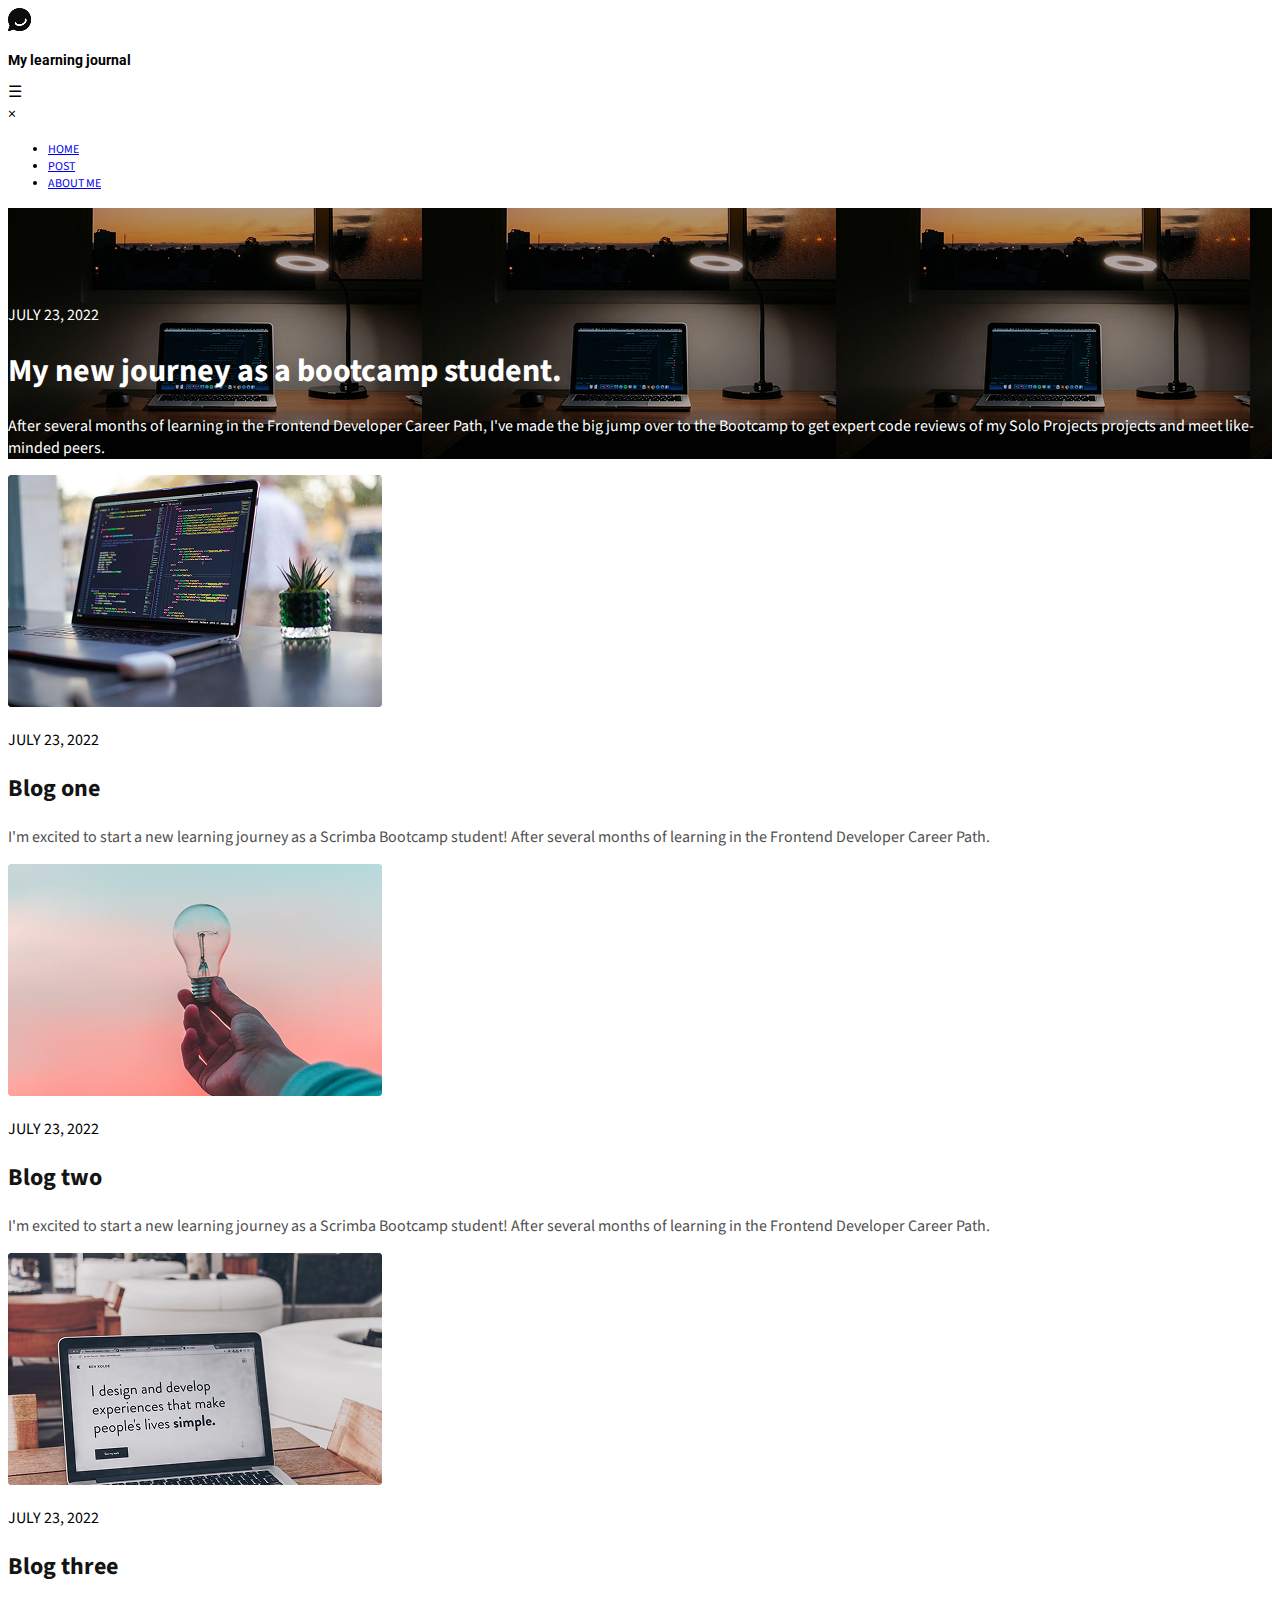
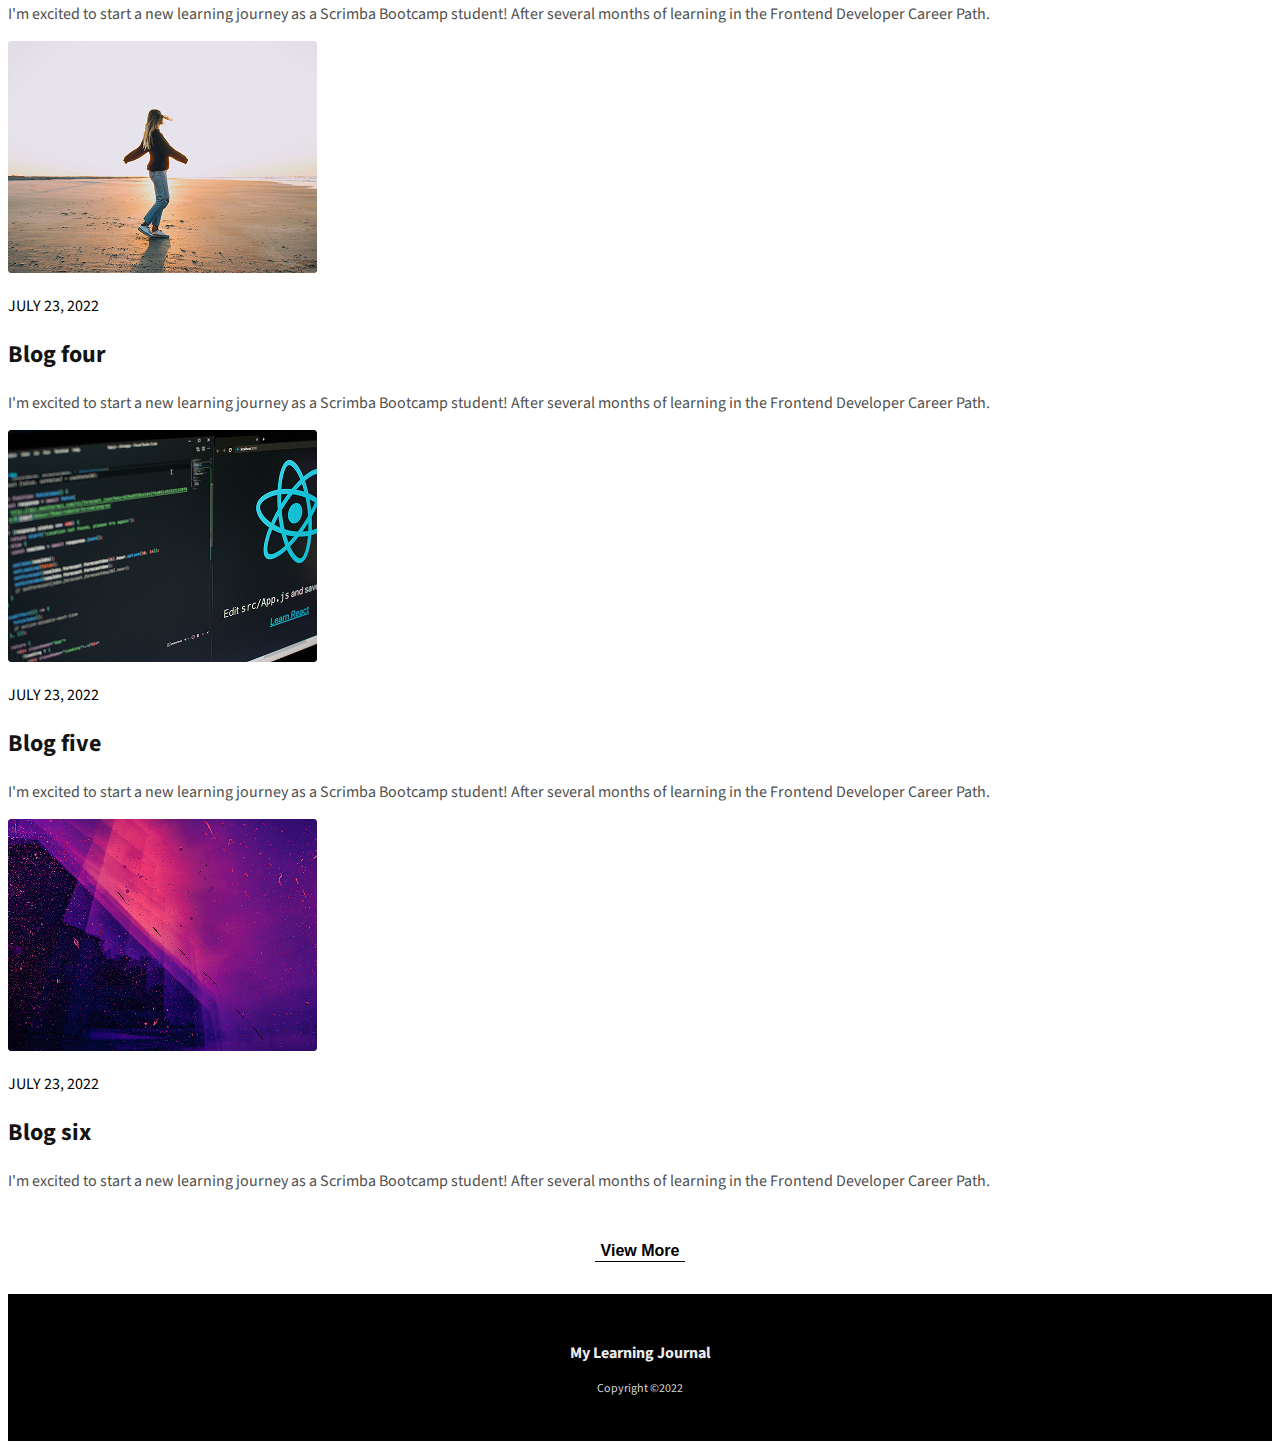
==== index.html @ 5bed6b6c "html, style 추가-권성아" ====
<!DOCTYPE html>
<html lang="en">
  <head>
    <meta charset="UTF-8" />
    <meta name="viewport" content="width=device-width, initial-scale=1.0" />
    <meta http-equiv="X-UA-Compatible" content="ie=edge" />
    <title>HTML + CSS</title>
    <link rel="stylesheet" href="styles.css" />

    <link rel="preconnect" href="https://fonts.googleapis.com">
<link rel="preconnect" href="https://fonts.gstatic.com" crossorigin>
<link href="https://fonts.googleapis.com/css2?family=Anton&family=Josefin+Sans:ital,wght@0,100..700;1,100..700&family=Lato:ital,wght@0,100;0,300;0,400;0,700;0,900;1,100;1,300;1,400;1,700;1,900&family=Lora:ital,wght@0,400..700;1,400..700&family=Merriweather:ital,opsz,wght@0,18..144,300..900;1,18..144,300..900&family=Montserrat:ital,wght@0,100..900;1,100..900&family=Permanent+Marker&family=Roboto:ital,wght@0,100..900;1,100..900&family=Source+Code+Pro:ital,wght@0,200..900;1,200..900&family=Source+Sans+3:ital,wght@0,200..900;1,200..900&family=Titan+One&family=Ubuntu:ital,wght@0,300;0,400;0,500;0,700;1,300;1,400;1,500;1,700&display=swap" rel="stylesheet">



  </head>
  <body>
    <div class="container">

      <header class="toptitle">
        <div class="toptitle-logo">
          <img class="logo" src="images/logo.png" alt="로고" />
          <p class="logo-word">My learning journal</p>
        </div>
        <div class="hambuger">
        <div class="open-btn"> &#9776;</div>
        <nav class="menu">
            <div class="close-btn"> &times;</div>
          <ul class="nav-item">
            <li><a href="index.html" class="selected">HOME </a></li>
            <li><a href="post.html" class="selected">POST </a></li>
            <li><a href="aboutme.html" class="selected">ABOUT ME </a></li>
          </ul>
        </nav>
    </div>
      </header>

      <main class="main">
        <section class="main-top-img">
          <p class="main-date">JULY 23, 2022</p>
          <h1 class="main-title">My new journey as a bootcamp student.</h1>
          <p class="main-content">After several months of learning in the Frontend
            Developer Career Path, I've made the big jump over to
            the Bootcamp to get expert code reviews of my Solo
            Projects projects and meet like-minded peers. 
            </p>
          <!-- <img class="vertwo-img" src="#" alt="노트북노을" /> -->
        </section>

        
        <section class="blog">
          <article class="blog-one">
            <img class="blog-one-img" src="images/labtop_black.png" alt="코딩노트북사진" />
            <p class="date">JULY 23, 2022</p>
            <h2 class="title">Blog one</h2>
            <p class="content">I'm excited to start a new learning journey as a Scrimba 
              Bootcamp student! After several months of learning in
              the Frontend Developer Career Path.
              </p>
          </article>
          <article class="blog-two">
            <img class="blog-two-img" src="images/LED.png" alt="전구손사진" />
            <p class="date">JULY 23, 2022</p>
            <h2 class="title">Blog two </h2>
            <p class="content">I'm excited to start a new learning journey as a Scrimba
              Bootcamp student! After several months of learning in
              the Frontend Developer Career Path. 
              </p>
          </article>
          <article class="blog-three">
            <img
              class="blog-three-img"
              src="images/labtop_white.png"
              alt="하얀색배경화면노트북사진 "
            />
            <p class="date">JULY 23, 2022</p>
            <h2 class="title">Blog three</h2>
            <p class="content">I'm excited to start a new learning journey as a Scrimba
              Bootcamp student! After several months of learning in
              the Frontend Developer Career Path.
              </p>
          </article>
          <article class="blog-four">
            <img class="blog-four-img" src="images/girl.png" alt="여자사진" />
            <p class="date">JULY 23, 2022</p>
            <h2 class="title">Blog four</h2>
            <p class="content">I'm excited to start a new learning journey as a Scrimba
              Bootcamp student! After several months of learning in
              the Frontend Developer Career Path.</p>
          </article>
          <article class="blog-five">
            <img class="blog-five-img" src="images/coding.png" alt="파란색도형사진" />
            <p class="date">JULY 23, 2022</p>
            <h2 class="title">Blog five</h2>
            <p class="content">I'm excited to start a new learning journey as a Scrimba
              Bootcamp student! After several months of learning in
              the Frontend Developer Career Path.</p>
          </article>
          <article class="blog-six">
            <img class="blog-six-img" src="images/puple.png" alt="보라색사진" />
            <p class="date">JULY 23, 2022</p>
            <h2 class="title">Blog six</h2>
            <p class="content">I'm excited to start a new learning journey as a Scrimba
              Bootcamp student! After several months of learning in
              the Frontend Developer Career Path.</p>
          </article>
        </section>
        <div class="view-more">
          <button class="more-btn">View More</button>
        </div>
      </main>

      <footer>
        <p class="my">My Learning Journal</p>
        <p class="copyright">Copyright ©2022</p>
      </footer>
    </div>
  </body>
</html>
---- styles.css ----
.logo-word{
    font-family: "Roboto", sans-serif;
    font-optical-sizing: auto;
    font-weight: 700;
    font-style: normal;
    font-size: 0.847em;
}
li{
    font-size: 0.75em;
}
.main-top-img{
    background-image: url(images/main-img.png);
    color: #ffffff;
    padding-top:5em;
}
.post-main{
    background: none;
    color: #151515;
}
.post-date{
    font-weight: 400;
    font-size: 0.75em;
}
.main-title{
    font-weight: 700;
    font-size: 2em;
}
.post-title-one{
    font-weight: 700;
    font-size: 1em;
}
.aboutme-title{
    font-weight: 700;
    font-size: 2.178em;
}
.main-content{
    font-weight: 400;
font-size: 1em;
}
.post-content-two{
    font-weight: 400;
    font-size: 1em;
}
.blog-all-title{
    font-weight: 700;
    font-size: 1em;
text-align: center;
}
body{
    font-family: "Source Sans 3", sans-serif;
    font-optical-sizing: auto;
    font-style: normal;  
}
.data{
 color: #000000;
 font-size: 0.886em;
 font-weight: 400;
}
.title{
    color: #141414;
    font-size: 1.5em;
    font-weight: 700;
}
.content{
    color: #505050;
    font-size: 1em;
    font-weight: 400;
}
.view-more{
text-align: center;
padding: 2em 0;
}
.more-btn{
    background-color: #ffffff;
    color: #000000;
    font-size: 1em;
    font-weight: 700;

    border: none;
    cursor: pointer;
border-bottom: 1px solid black;
}
footer{
    background: black;
    padding: 2em 0;
    text-align: center;
}
.my{
    color: #ECECEC;
    font-size: 1em;
    font-weight: 700;
}
.copyright{
    color: #D7D7D7;
    font-size: 0.75em;
    font-weight: 400;
}
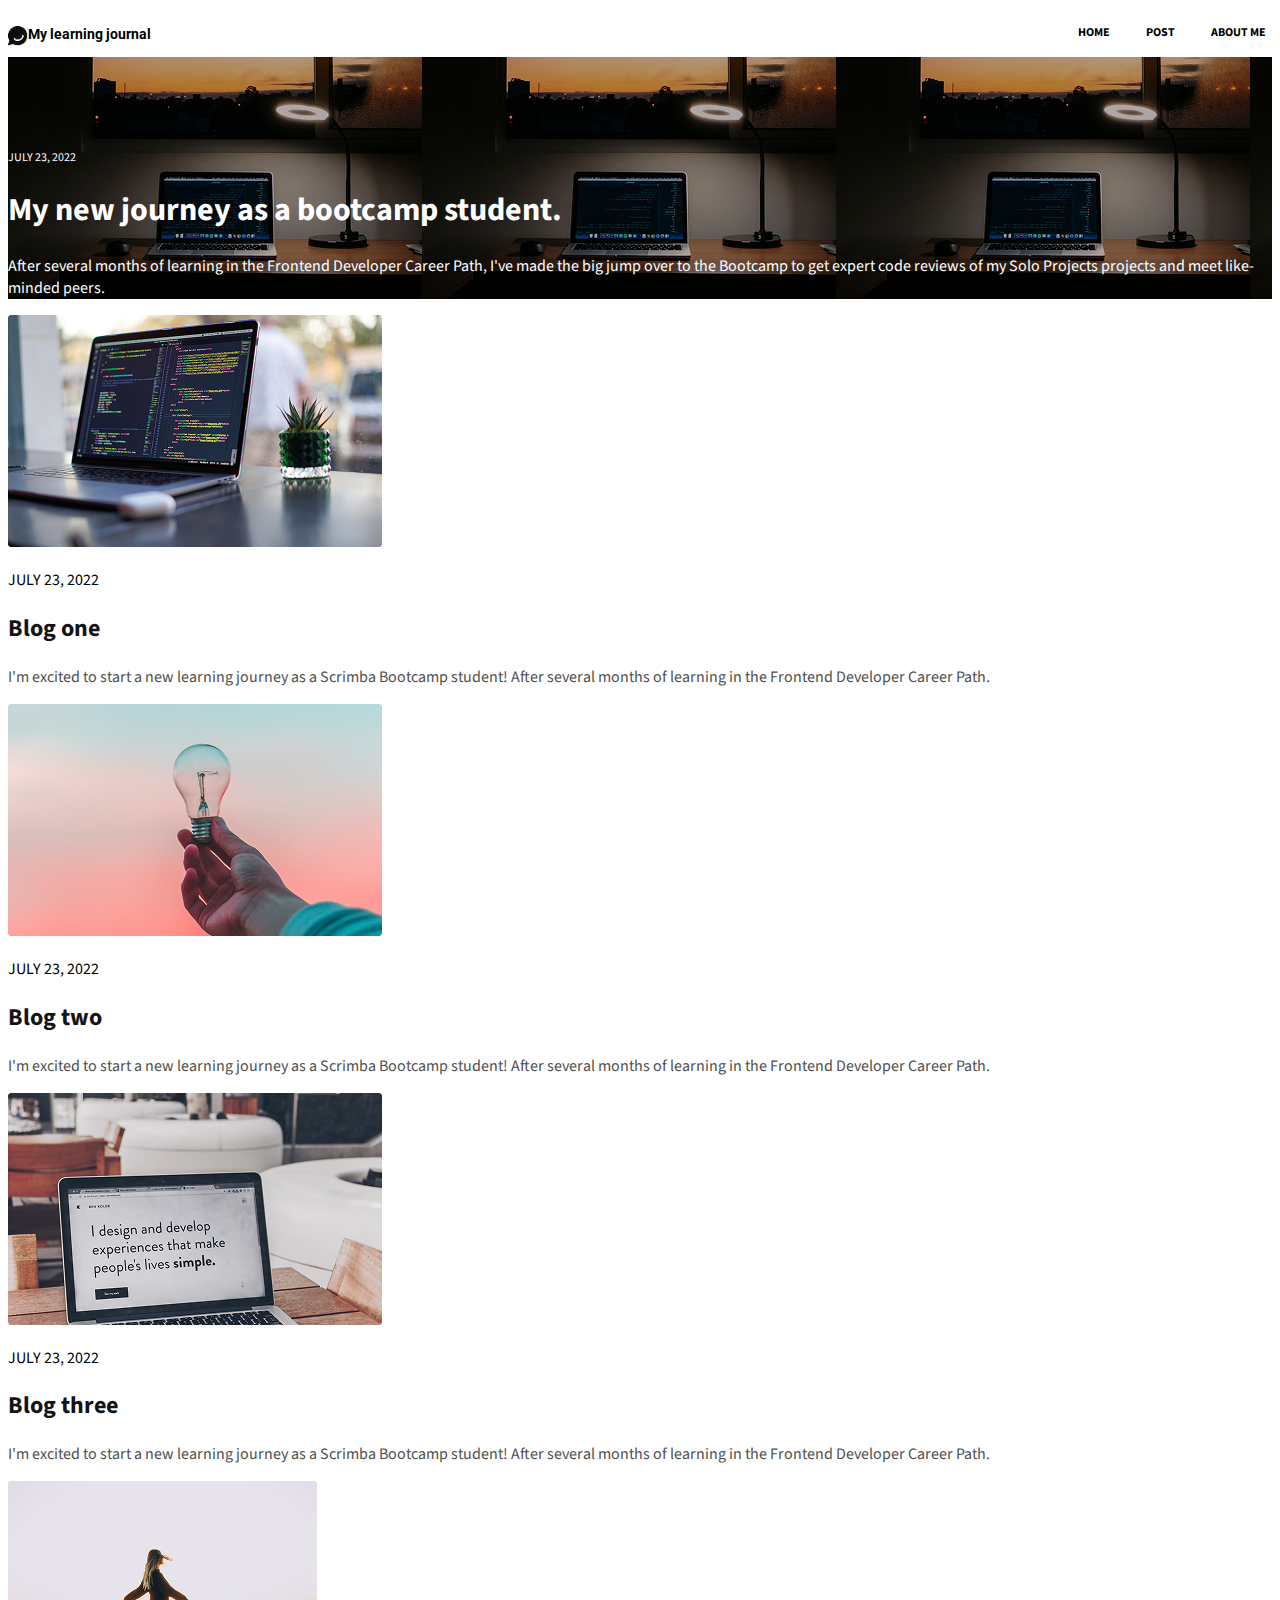
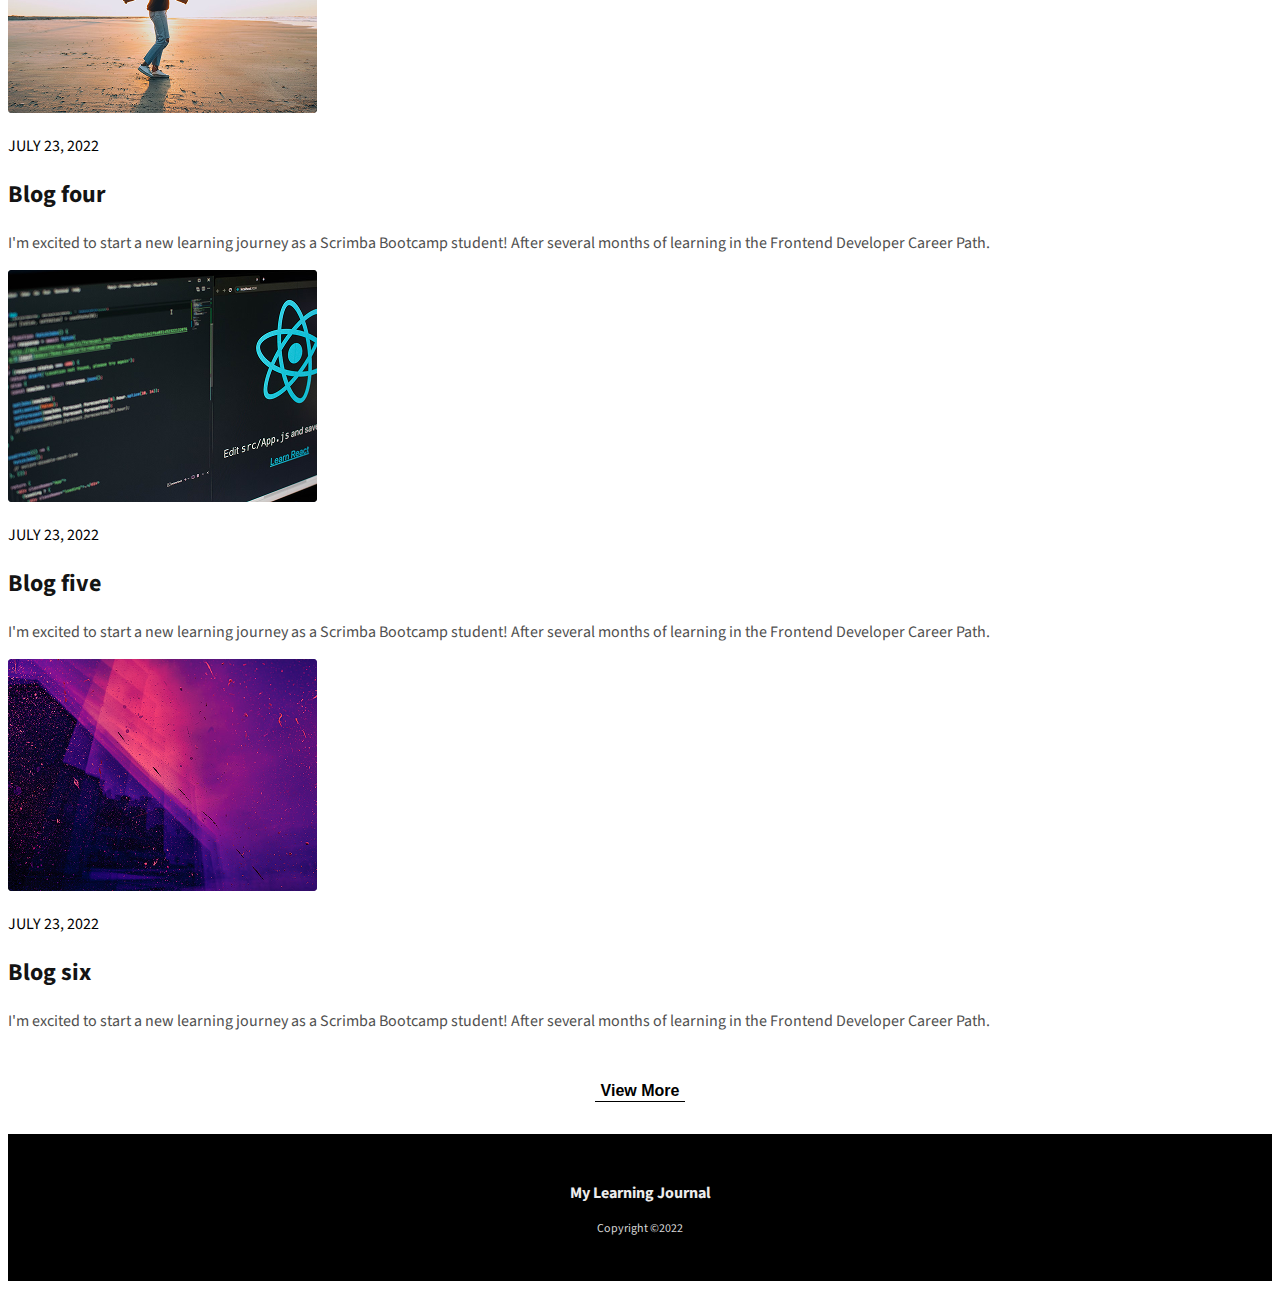
==== commit d42f24b5: "햄버거 버튼" ====
--- a/index.html
+++ b/index.html
@@ -29,7 +29,7 @@
           <ul class="nav-item">
             <li><a href="index.html" class="selected">HOME </a></li>
             <li><a href="post.html" class="selected">POST </a></li>
-            <li><a href="aboutme.html" class="selected">ABOUT ME </a></li>
+            <li><a href="aboutus.html" class="selected">ABOUT ME </a></li>
           </ul>
         </nav>
     </div>
@@ -115,5 +115,6 @@
         <p class="copyright">Copyright ©2022</p>
       </footer>
     </div>
+    <script src="script.js"></script>
   </body>
 </html>
--- a/styles.css
+++ b/styles.css
@@ -4,20 +4,18 @@
     font-weight: 700;
     font-style: normal;
     font-size: 0.847em;
+    margin: 0;
 }
 li{
-    font-size: 0.75em;
+    font-size: 1em;
+    padding: 0.3em;
 }
 .main-top-img{
     background-image: url(images/main-img.png);
     color: #ffffff;
     padding-top:5em;
 }
-.post-main{
-    background: none;
-    color: #151515;
-}
-.post-date{
+.main-date{
     font-weight: 400;
     font-size: 0.75em;
 }
@@ -25,26 +23,9 @@
     font-weight: 700;
     font-size: 2em;
 }
-.post-title-one{
-    font-weight: 700;
-    font-size: 1em;
-}
-.aboutme-title{
-    font-weight: 700;
-    font-size: 2.178em;
-}
 .main-content{
     font-weight: 400;
 font-size: 1em;
-}
-.post-content-two{
-    font-weight: 400;
-    font-size: 1em;
-}
-.blog-all-title{
-    font-weight: 700;
-    font-size: 1em;
-text-align: center;
 }
 body{
     font-family: "Source Sans 3", sans-serif;
@@ -95,3 +76,124 @@
     font-size: 0.75em;
     font-weight: 400;
 }
+.toptitle, .toptitle-logo{
+    display: flex;
+    flex-direction: row;
+    }
+    .toptitle{
+        justify-content: space-between;
+       
+    }
+    .toptitle-logo{
+        margin-top: 0.1em;
+    }
+    .logo{
+        width: 20px;
+        height: 20px;
+        }
+
+.hambuger,
+.menu{
+display: flex;
+flex-direction: column;
+}
+.menu{
+    transform: translateX(100%);
+    position: fixed;
+    top: 0;
+    right: 0;
+    width: 100%;
+    height: 100%;
+    background: white;
+    z-index: 2;
+    }
+ 
+ul{
+    display: flex;
+    list-style-type: none;
+    flex-direction: column;
+}    
+.selected{
+    text-shadow: 0 0 0 transparent;
+    transition: all 0.3s ease;
+    display: inline-block;
+}
+.selected:hover{
+    color: black;
+    text-shadow: 0 0 2px #B45309;
+}
+a{
+    color: #000000;
+    text-decoration: none;
+    position: relative;
+    }
+    a::after{
+        content: "";
+        position: absolute;
+        left: 0;
+        bottom: -2px;
+        width: 0;
+        height: 2px;
+        background-color: #B45309;
+        transition: width 0.3s ease;
+    }
+    a:hover::after{
+        width: 100%;
+    }
+
+.open-btn,.close-btn{
+        cursor: pointer;
+        color: black;
+    }
+    .close-btn{
+        font-size: 25px;
+        padding: 0.5em;
+    }
+.open-btn:hover{
+        transition: color 3s font-size 3s;
+        color: #B45309;
+        font-size: 20px;
+    }
+    .close-btn:hover{
+        transition: color 3s font-size 3s;
+        color: #B45309;
+        font-size: 30px;
+    }    
+.move{
+        transform: translateX(0);
+        transition: 250ms ease;
+    }
+
+    
+@media(min-width:600px){
+.open-btn,.close-btn{
+            display: none;
+        }
+ .menu{
+            flex-direction: row;
+            transform: translateX(0);
+            position: initial;
+        }
+  ul{
+            flex-direction: row;
+            }
+ li{
+            padding: 0 0.5em;
+              font-size: 0.75em;
+                margin-left: 2em;
+                font-weight: 700;
+              
+            }
+.nav-item{
+ display: flex;
+ 
+                    }
+.toptitle{
+      justify-content: first baseline;
+     }
+ .toptitle-logo{
+padding-top: 1em;
+ }
+
+    }
+   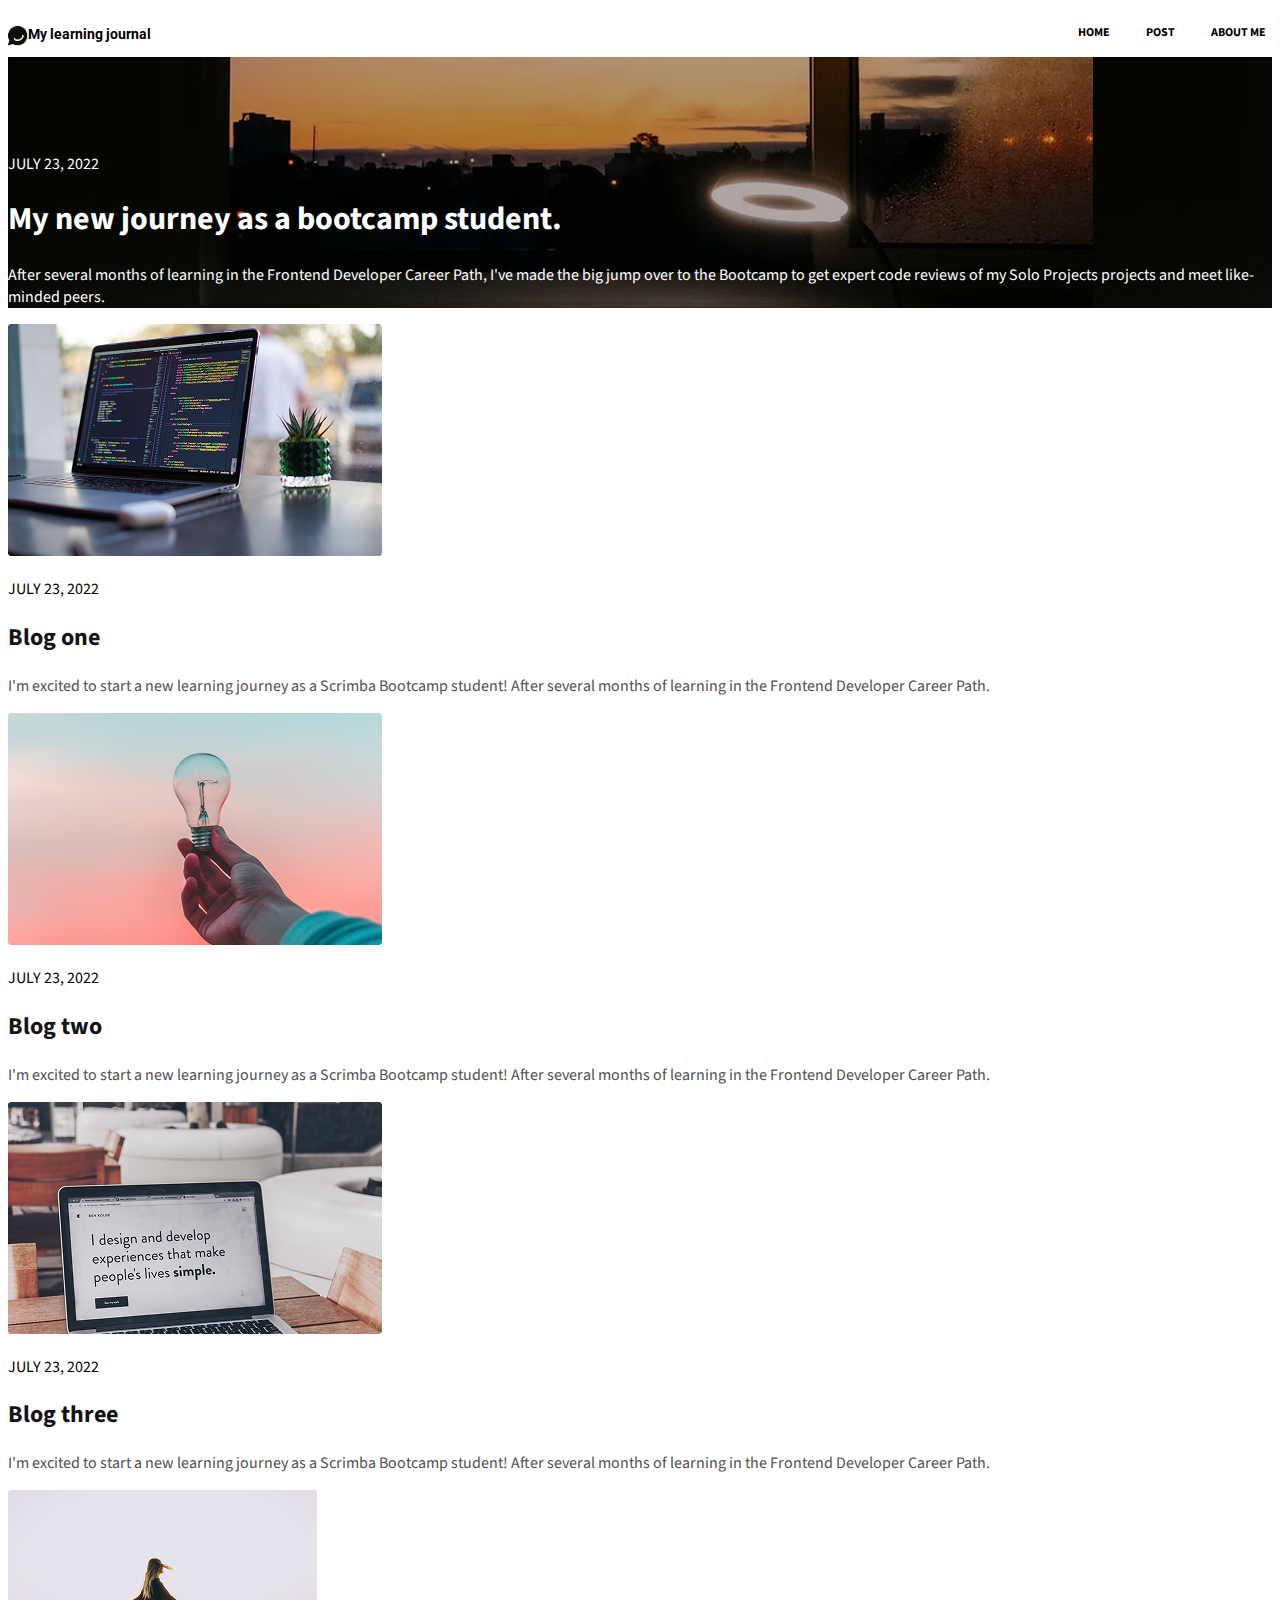
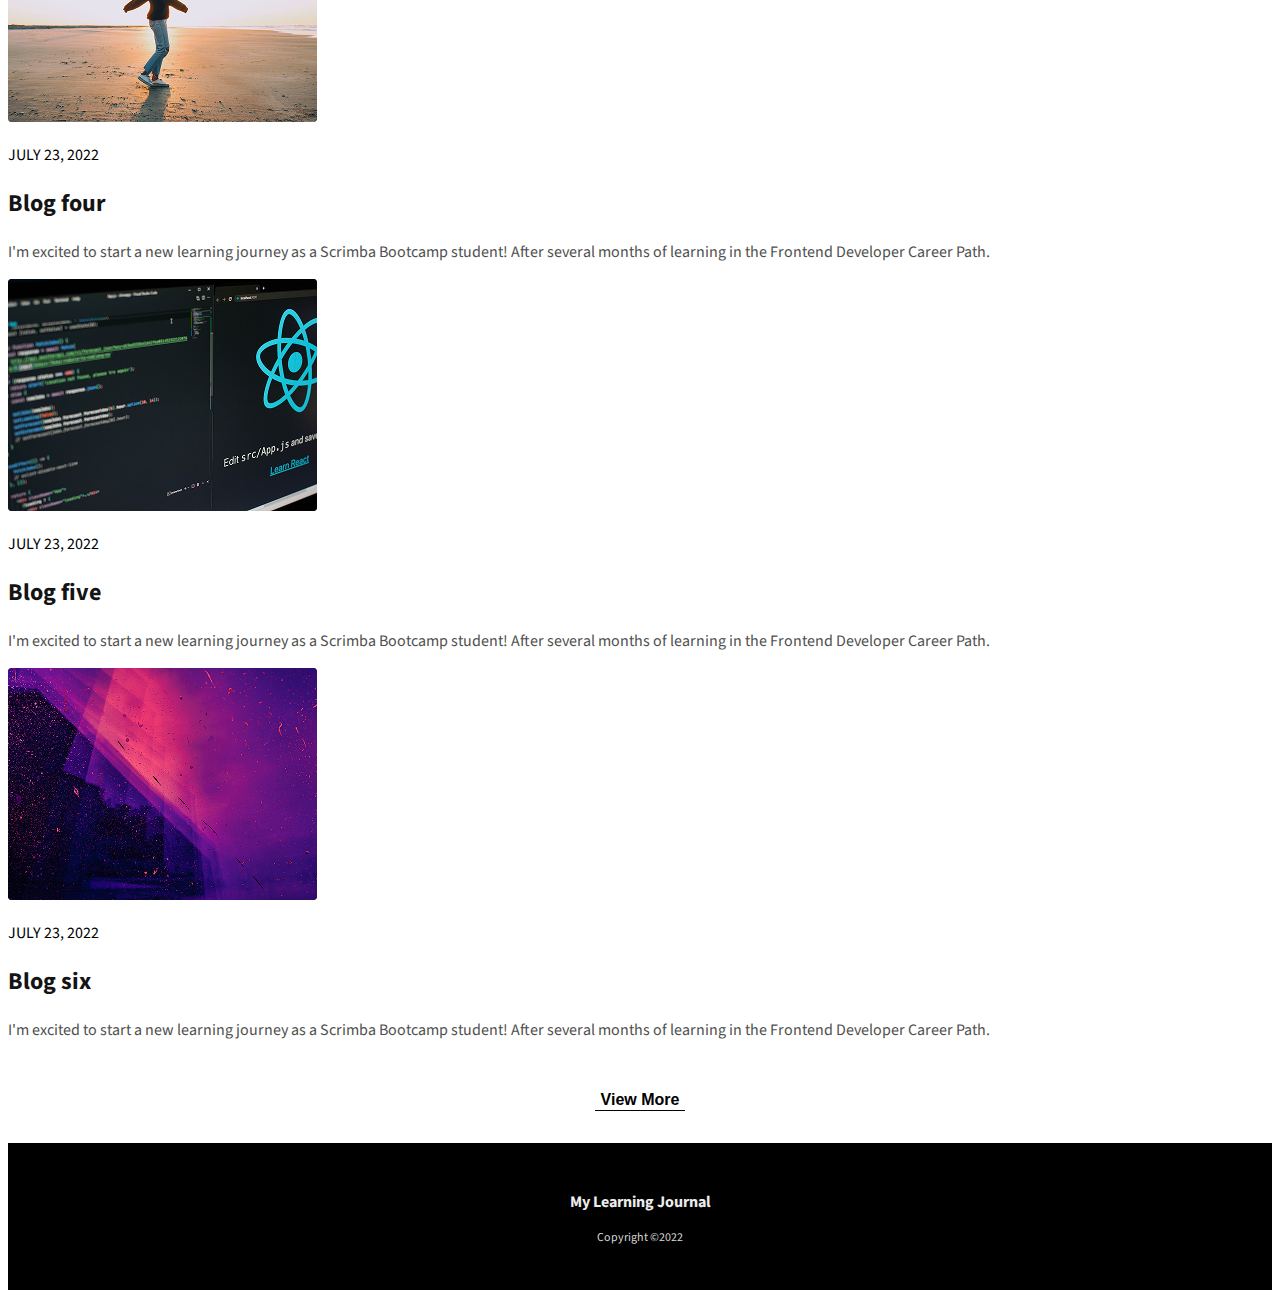
==== commit a0f36f60: "Merge branch 'main' into sa0414" ====
--- a/index.html
+++ b/index.html
@@ -29,7 +29,7 @@
           <ul class="nav-item">
             <li><a href="index.html" class="selected">HOME </a></li>
             <li><a href="post.html" class="selected">POST </a></li>
-            <li><a href="aboutus.html" class="selected">ABOUT ME </a></li>
+            <li><a href="aboutme.html" class="selected">ABOUT ME </a></li>
           </ul>
         </nav>
     </div>
--- a/styles.css
+++ b/styles.css
@@ -15,17 +15,41 @@
     color: #ffffff;
     padding-top:5em;
 }
-.main-date{
+.post-main{
+    background: none;
+    color: #151515;
+}
+.post-date{
     font-weight: 400;
     font-size: 0.75em;
 }
+.post-vertwo-img2{
+    display: none;
+}
 .main-title{
     font-weight: 700;
     font-size: 2em;
 }
+.post-title-one{
+    font-weight: 700;
+    font-size: 1em;
+}
+.aboutme-title{
+    font-weight: 700;
+    font-size: 2.178em;
+}
 .main-content{
     font-weight: 400;
 font-size: 1em;
+}
+.post-content-two{
+    font-weight: 400;
+    font-size: 1em;
+}
+.blog-all-title{
+    font-weight: 700;
+    font-size: 1em;
+text-align: center;
 }
 body{
     font-family: "Source Sans 3", sans-serif;
@@ -75,6 +99,17 @@
     color: #D7D7D7;
     font-size: 0.75em;
     font-weight: 400;
+}
+@media(min-width:600px) {
+    .main-top-img{
+        background-image: url(images/desktop-blog-image-hero.png);
+    }
+    .post-vertwo-img{
+        display: none;
+    }
+    .post-vertwo-img2{
+        display: block;
+    }
 }
 .toptitle, .toptitle-logo{
     display: flex;
@@ -196,4 +231,4 @@
  }
 
     }
-   +   
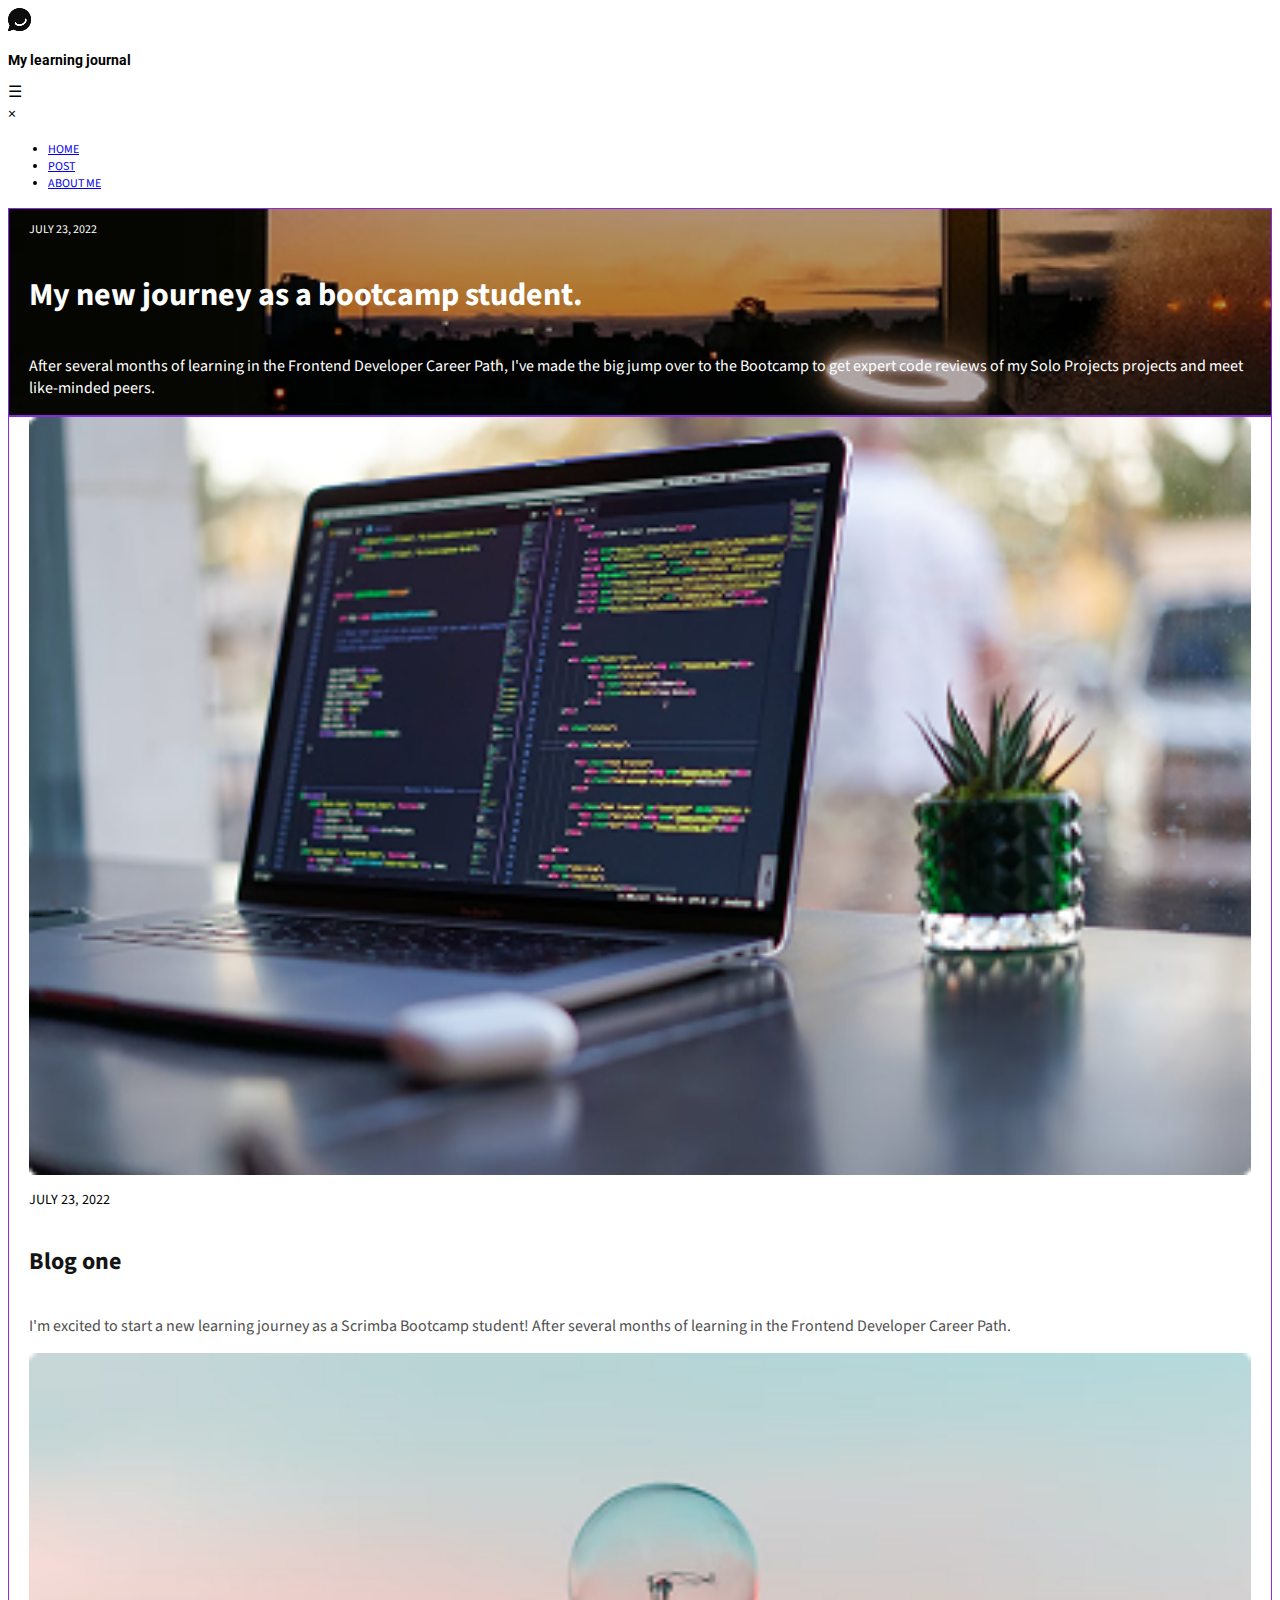
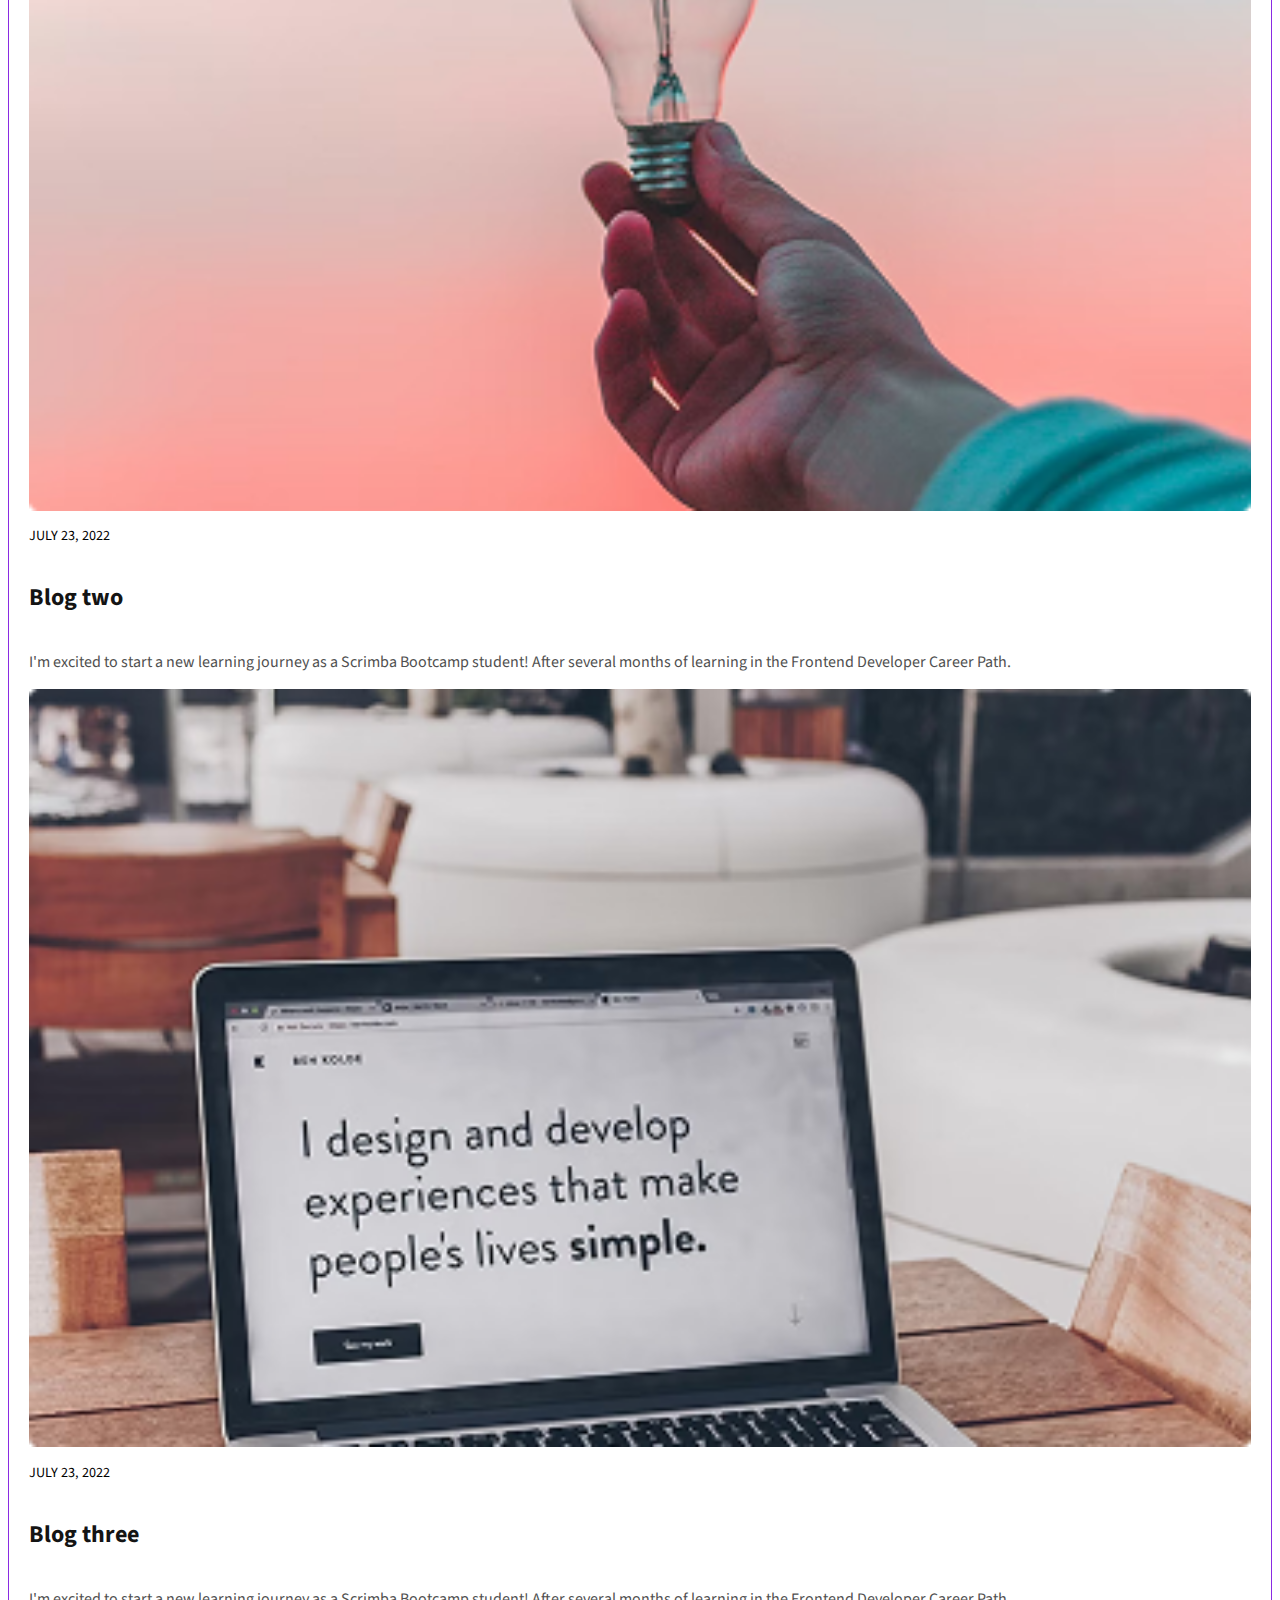
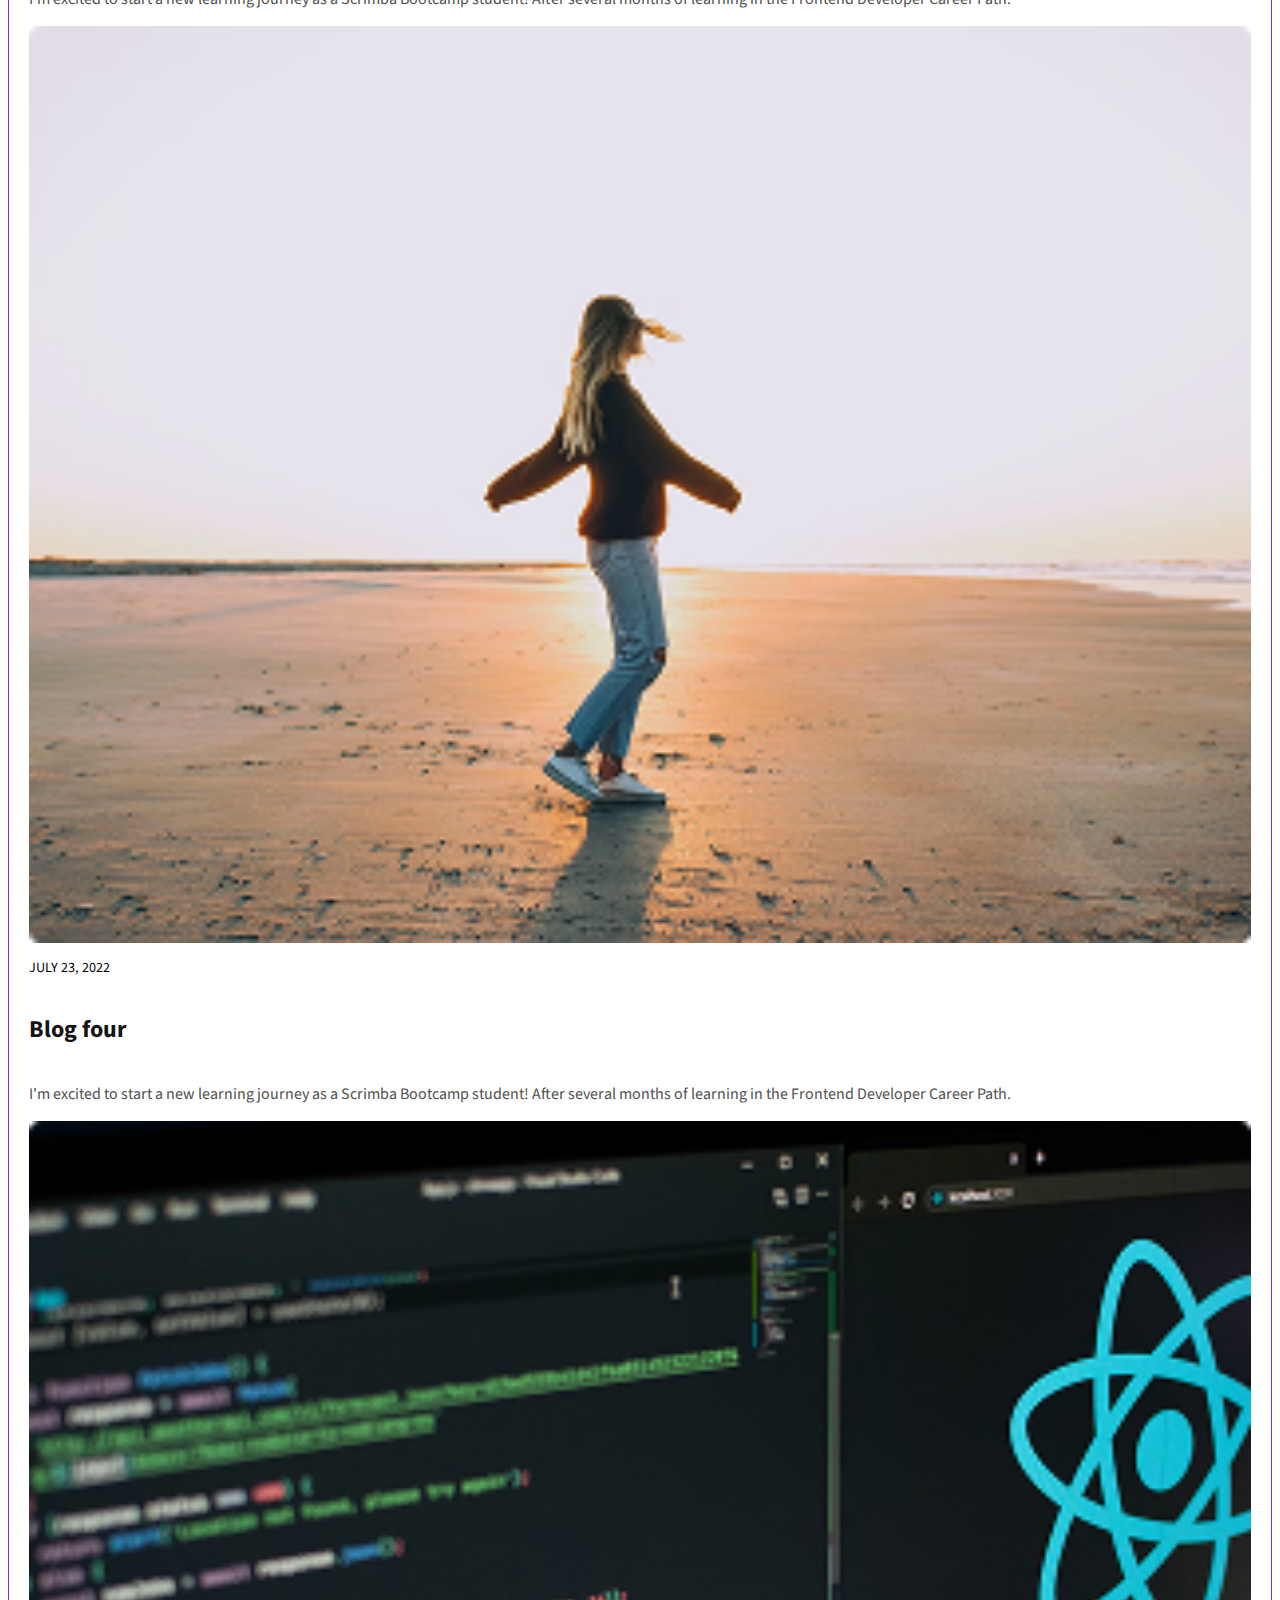
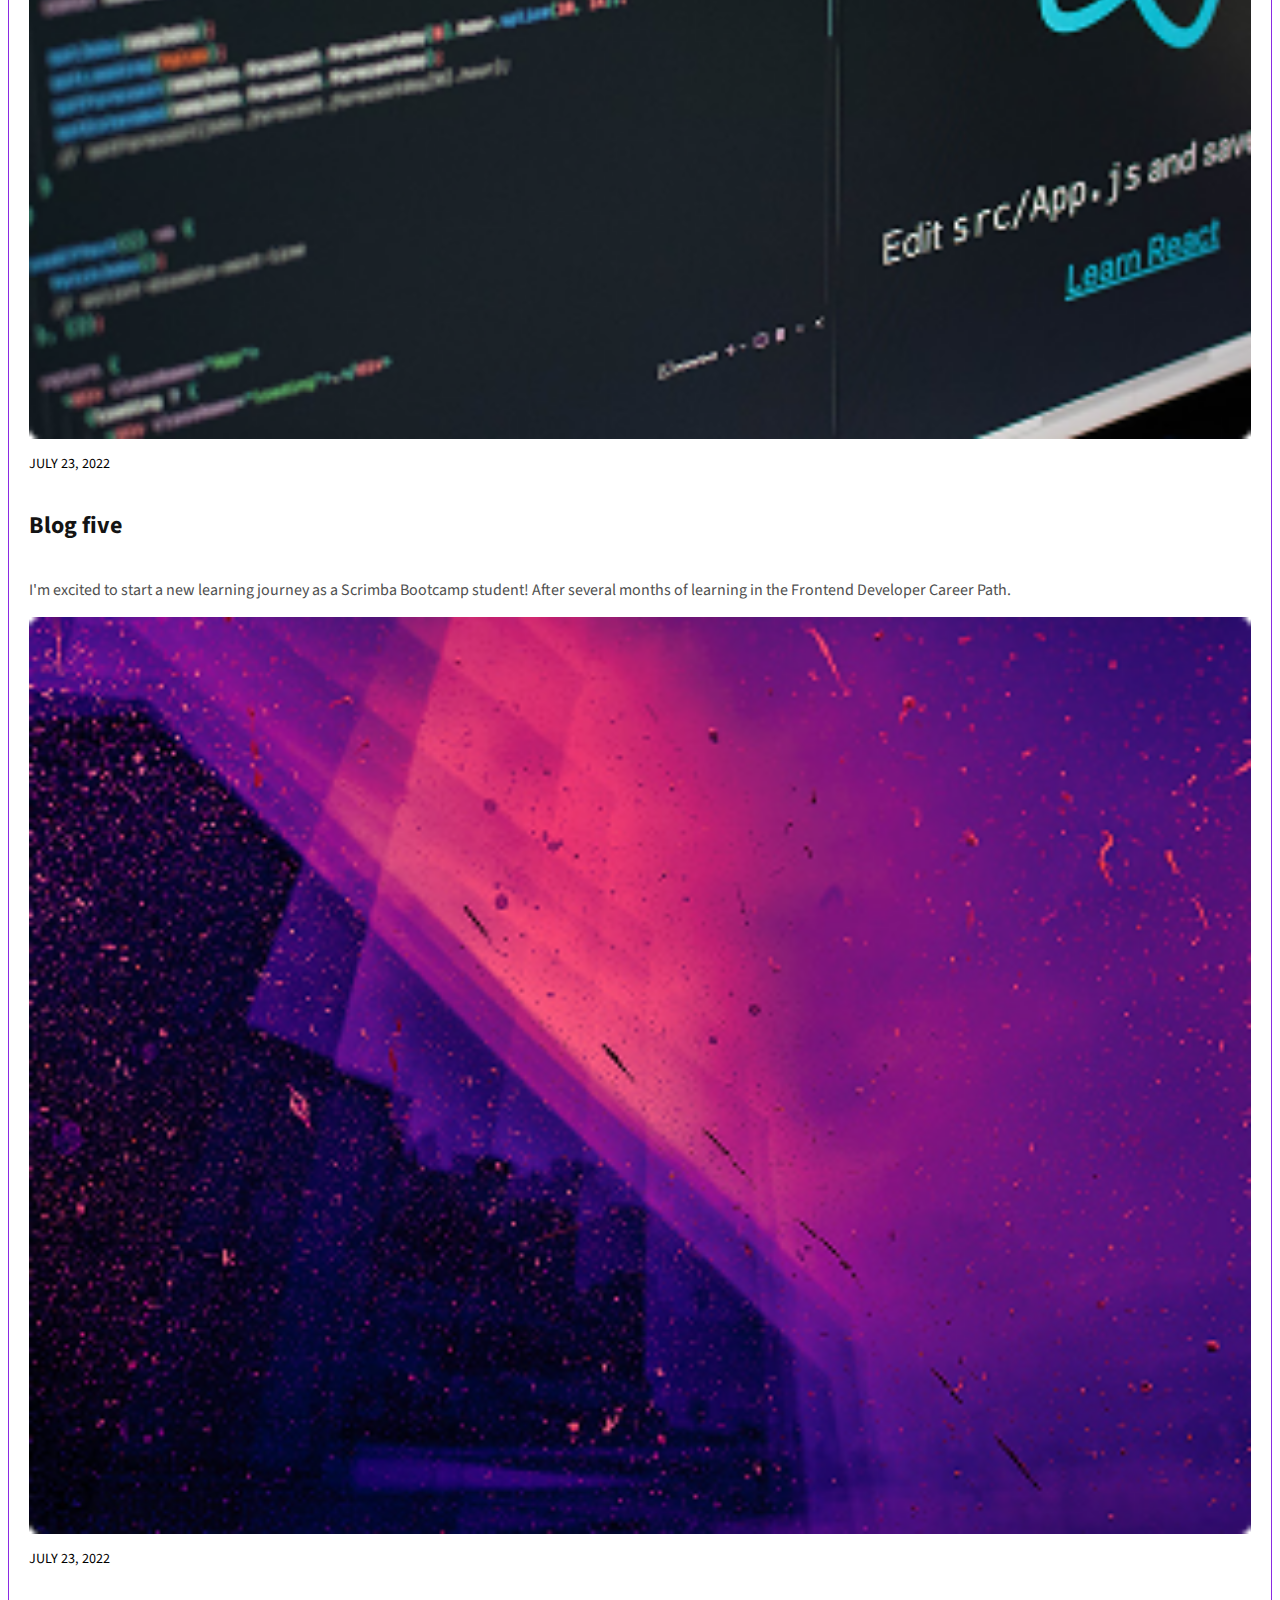
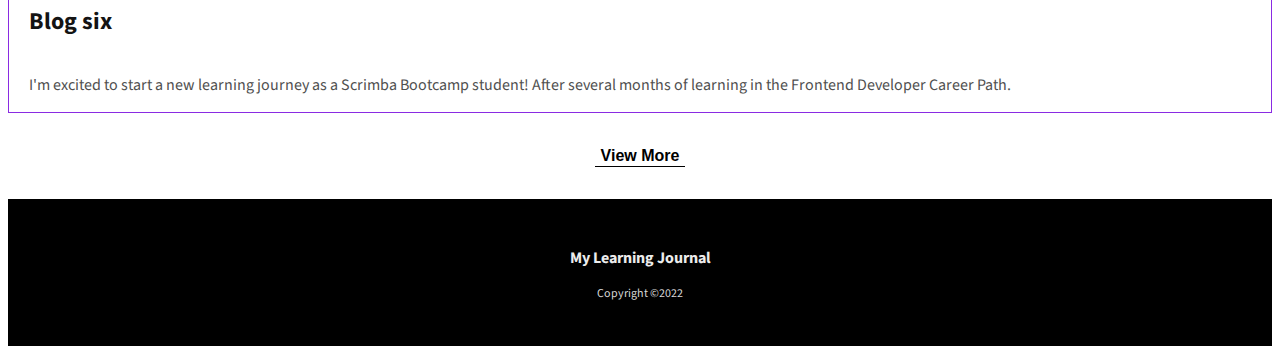
==== commit 3280450c: "feat/grid-강주희" ====
--- a/index.html
+++ b/index.html
@@ -29,7 +29,7 @@
           <ul class="nav-item">
             <li><a href="index.html" class="selected">HOME </a></li>
             <li><a href="post.html" class="selected">POST </a></li>
-            <li><a href="aboutme.html" class="selected">ABOUT ME </a></li>
+            <li><a href="aboutus.html" class="selected">ABOUT ME </a></li>
           </ul>
         </nav>
     </div>
@@ -37,6 +37,7 @@
 
       <main class="main">
         <section class="main-top-img">
+          <div class="main-top-img-content">
           <p class="main-date">JULY 23, 2022</p>
           <h1 class="main-title">My new journey as a bootcamp student.</h1>
           <p class="main-content">After several months of learning in the Frontend
@@ -44,6 +45,7 @@
             the Bootcamp to get expert code reviews of my Solo
             Projects projects and meet like-minded peers. 
             </p>
+          </div>
           <!-- <img class="vertwo-img" src="#" alt="노트북노을" /> -->
         </section>
 
@@ -115,6 +117,5 @@
         <p class="copyright">Copyright ©2022</p>
       </footer>
     </div>
-    <script src="script.js"></script>
   </body>
 </html>
--- a/styles.css
+++ b/styles.css
@@ -4,59 +4,47 @@
     font-weight: 700;
     font-style: normal;
     font-size: 0.847em;
-    margin: 0;
 }
+
 li{
-    font-size: 1em;
-    padding: 0.3em;
+    font-size: 0.75em;
 }
 .main-top-img{
+    color: white;
     background-image: url(images/main-img.png);
-    color: #ffffff;
-    padding-top:5em;
+    background-repeat: no-repeat;
+    background-size: cover;
+    display: grid;
+    grid-template-rows: 1fr;
+    grid-template-columns: 20px auto 20px;
+    border: 1px solid blueviolet;
 }
-.post-main{
-    background: none;
-    color: #151515;
-}
-.post-date{
+.main-top-img-content {
+    grid-row: 1/2;
+    grid-column: 2/3;
+    text-align: left;
+    display: flex;
+    flex-direction: column;
+    justify-content: flex-end;
+  }
+.main-date{
     font-weight: 400;
     font-size: 0.75em;
-}
-.post-vertwo-img2{
-    display: none;
 }
 .main-title{
     font-weight: 700;
     font-size: 2em;
 }
-.post-title-one{
-    font-weight: 700;
-    font-size: 1em;
-}
-.aboutme-title{
-    font-weight: 700;
-    font-size: 2.178em;
-}
 .main-content{
     font-weight: 400;
 font-size: 1em;
-}
-.post-content-two{
-    font-weight: 400;
-    font-size: 1em;
-}
-.blog-all-title{
-    font-weight: 700;
-    font-size: 1em;
-text-align: center;
 }
 body{
     font-family: "Source Sans 3", sans-serif;
     font-optical-sizing: auto;
     font-style: normal;  
 }
-.data{
+.date{
  color: #000000;
  font-size: 0.886em;
  font-weight: 400;
@@ -71,6 +59,36 @@
     font-size: 1em;
     font-weight: 400;
 }
+.blog {
+    display: grid;
+        grid-template-rows: 6fr;
+        grid-template-columns: 20px auto 20px;
+        border: 1px solid blueviolet;
+    }
+    .blog > article {
+        grid-column: 2/3;
+          display: flex;
+          flex-direction: column;
+          text-align: left;
+        }
+        .blog:nth-child(1) {
+            grid-row: 1/2;
+            }
+            .blog:nth-child(2) {
+                grid-row: 2/3;
+                }
+                .blog:nth-child(3) {
+                    grid-row: 3/4;
+                    }
+                    .blog:nth-child(4) {
+                        grid-row: 4/5;
+                        }
+                        .blog:nth-child(5) {
+                            grid-row: 5/6;
+                            }
+                            .blog:nth-child(6) {
+                                grid-row: 6/7;
+                                }
 .view-more{
 text-align: center;
 padding: 2em 0;
@@ -99,136 +117,4 @@
     color: #D7D7D7;
     font-size: 0.75em;
     font-weight: 400;
-}
-@media(min-width:600px) {
-    .main-top-img{
-        background-image: url(images/desktop-blog-image-hero.png);
-    }
-    .post-vertwo-img{
-        display: none;
-    }
-    .post-vertwo-img2{
-        display: block;
-    }
-}
-.toptitle, .toptitle-logo{
-    display: flex;
-    flex-direction: row;
-    }
-    .toptitle{
-        justify-content: space-between;
-       
-    }
-    .toptitle-logo{
-        margin-top: 0.1em;
-    }
-    .logo{
-        width: 20px;
-        height: 20px;
-        }
-
-.hambuger,
-.menu{
-display: flex;
-flex-direction: column;
-}
-.menu{
-    transform: translateX(100%);
-    position: fixed;
-    top: 0;
-    right: 0;
-    width: 100%;
-    height: 100%;
-    background: white;
-    z-index: 2;
-    }
- 
-ul{
-    display: flex;
-    list-style-type: none;
-    flex-direction: column;
-}    
-.selected{
-    text-shadow: 0 0 0 transparent;
-    transition: all 0.3s ease;
-    display: inline-block;
-}
-.selected:hover{
-    color: black;
-    text-shadow: 0 0 2px #B45309;
-}
-a{
-    color: #000000;
-    text-decoration: none;
-    position: relative;
-    }
-    a::after{
-        content: "";
-        position: absolute;
-        left: 0;
-        bottom: -2px;
-        width: 0;
-        height: 2px;
-        background-color: #B45309;
-        transition: width 0.3s ease;
-    }
-    a:hover::after{
-        width: 100%;
-    }
-
-.open-btn,.close-btn{
-        cursor: pointer;
-        color: black;
-    }
-    .close-btn{
-        font-size: 25px;
-        padding: 0.5em;
-    }
-.open-btn:hover{
-        transition: color 3s font-size 3s;
-        color: #B45309;
-        font-size: 20px;
-    }
-    .close-btn:hover{
-        transition: color 3s font-size 3s;
-        color: #B45309;
-        font-size: 30px;
-    }    
-.move{
-        transform: translateX(0);
-        transition: 250ms ease;
-    }
-
-    
-@media(min-width:600px){
-.open-btn,.close-btn{
-            display: none;
-        }
- .menu{
-            flex-direction: row;
-            transform: translateX(0);
-            position: initial;
-        }
-  ul{
-            flex-direction: row;
-            }
- li{
-            padding: 0 0.5em;
-              font-size: 0.75em;
-                margin-left: 2em;
-                font-weight: 700;
-              
-            }
-.nav-item{
- display: flex;
- 
-                    }
-.toptitle{
-      justify-content: first baseline;
-     }
- .toptitle-logo{
-padding-top: 1em;
- }
-
-    }
-   
+}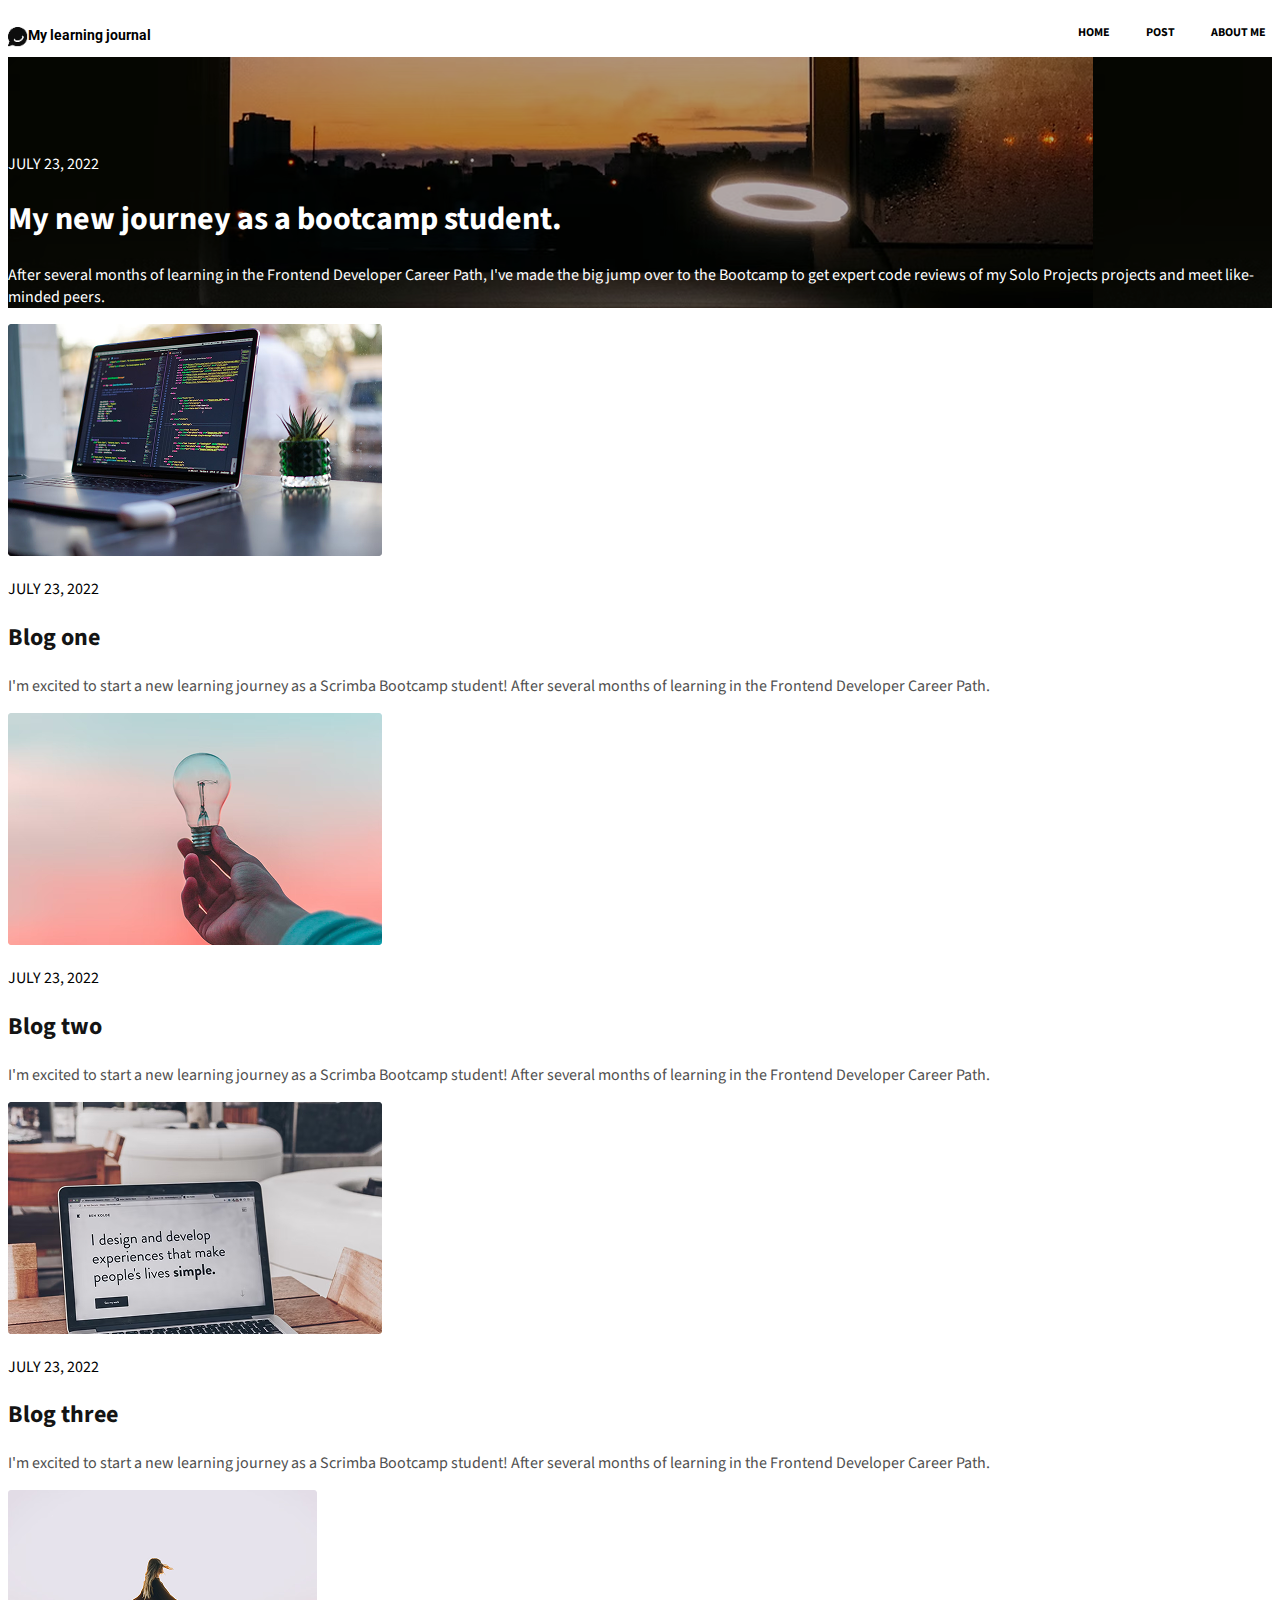
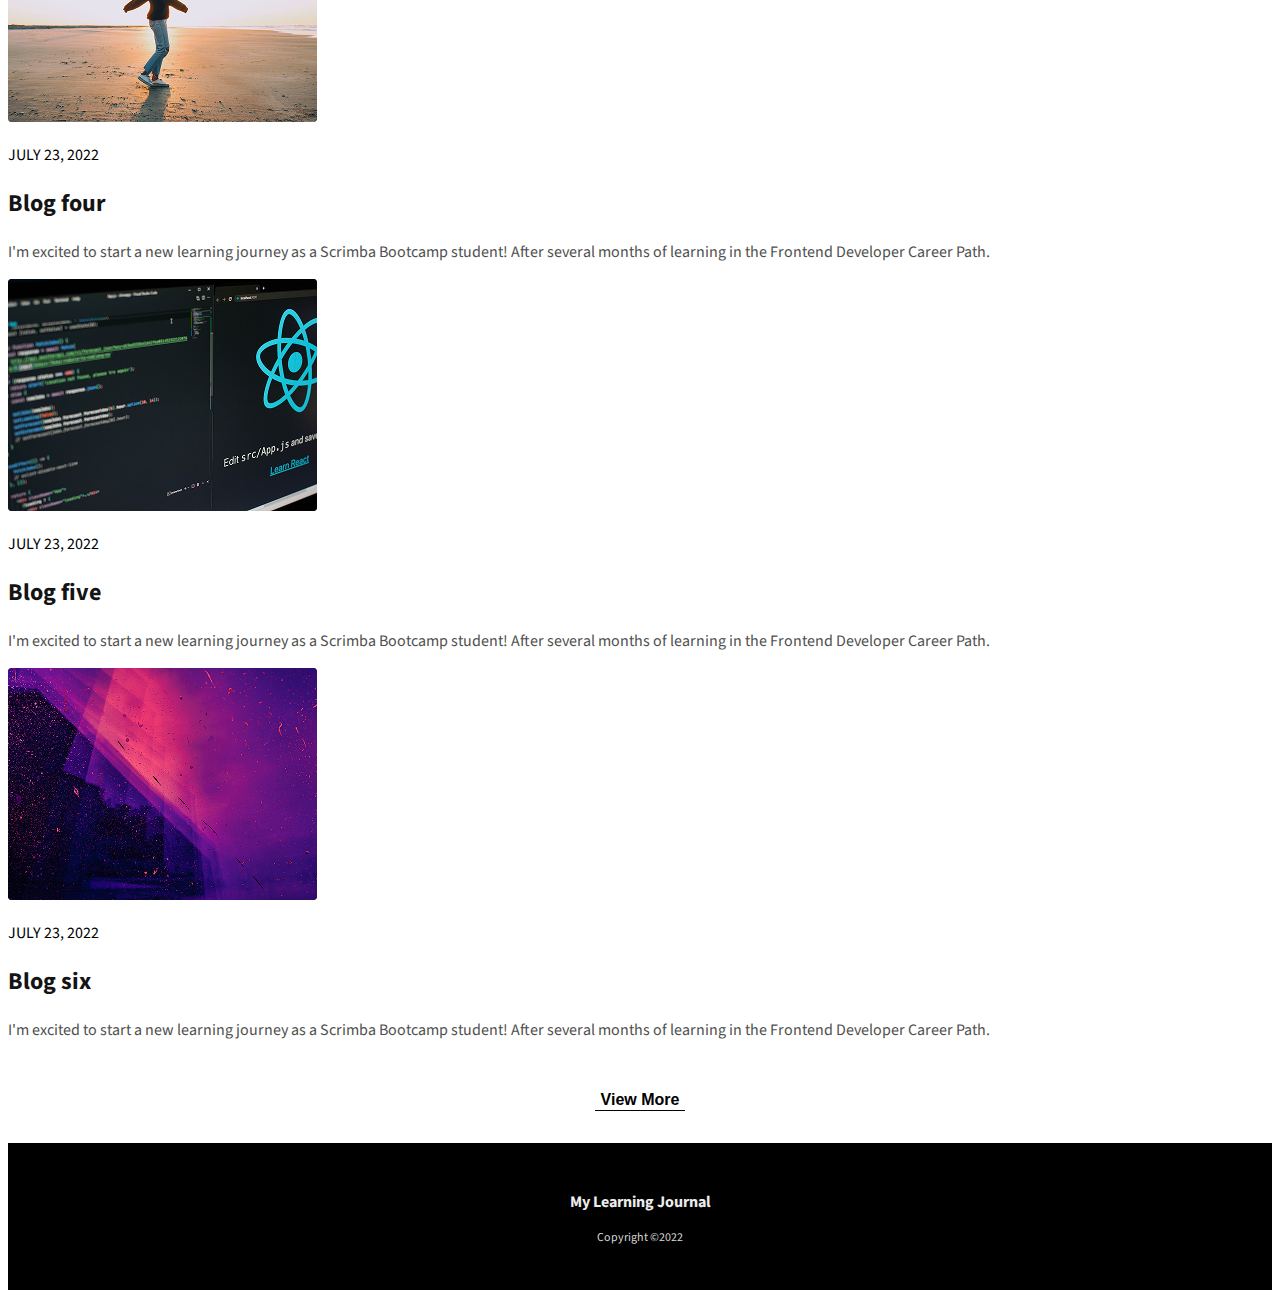
==== commit a65160cd: "Merge pull request #5 from yoon-so123/sa0414" ====
--- a/index.html
+++ b/index.html
@@ -29,7 +29,7 @@
           <ul class="nav-item">
             <li><a href="index.html" class="selected">HOME </a></li>
             <li><a href="post.html" class="selected">POST </a></li>
-            <li><a href="aboutus.html" class="selected">ABOUT ME </a></li>
+            <li><a href="aboutme.html" class="selected">ABOUT ME </a></li>
           </ul>
         </nav>
     </div>
@@ -37,7 +37,6 @@
 
       <main class="main">
         <section class="main-top-img">
-          <div class="main-top-img-content">
           <p class="main-date">JULY 23, 2022</p>
           <h1 class="main-title">My new journey as a bootcamp student.</h1>
           <p class="main-content">After several months of learning in the Frontend
@@ -45,7 +44,6 @@
             the Bootcamp to get expert code reviews of my Solo
             Projects projects and meet like-minded peers. 
             </p>
-          </div>
           <!-- <img class="vertwo-img" src="#" alt="노트북노을" /> -->
         </section>
 
@@ -117,5 +115,6 @@
         <p class="copyright">Copyright ©2022</p>
       </footer>
     </div>
+    <script src="script.js"></script>
   </body>
 </html>
--- a/styles.css
+++ b/styles.css
@@ -4,47 +4,59 @@
     font-weight: 700;
     font-style: normal;
     font-size: 0.847em;
-}
-
+    margin: 0;
+}
 li{
+    font-size: 1em;
+    padding: 0.3em;
+}
+.main-top-img{
+    background-image: url(images/main-img.png);
+    color: #ffffff;
+    padding-top:5em;
+}
+.post-main{
+    background: none;
+    color: #151515;
+}
+.post-date{
+    font-weight: 400;
     font-size: 0.75em;
 }
-.main-top-img{
-    color: white;
-    background-image: url(images/main-img.png);
-    background-repeat: no-repeat;
-    background-size: cover;
-    display: grid;
-    grid-template-rows: 1fr;
-    grid-template-columns: 20px auto 20px;
-    border: 1px solid blueviolet;
-}
-.main-top-img-content {
-    grid-row: 1/2;
-    grid-column: 2/3;
-    text-align: left;
-    display: flex;
-    flex-direction: column;
-    justify-content: flex-end;
-  }
-.main-date{
-    font-weight: 400;
-    font-size: 0.75em;
+.post-vertwo-img2{
+    display: none;
 }
 .main-title{
     font-weight: 700;
     font-size: 2em;
 }
+.post-title-one{
+    font-weight: 700;
+    font-size: 1em;
+}
+.aboutme-title{
+    font-weight: 700;
+    font-size: 2.178em;
+}
 .main-content{
     font-weight: 400;
 font-size: 1em;
+}
+.post-content-two{
+    font-weight: 400;
+    font-size: 1em;
+}
+.blog-all-title{
+    font-weight: 700;
+    font-size: 1em;
+text-align: center;
 }
 body{
     font-family: "Source Sans 3", sans-serif;
     font-optical-sizing: auto;
     font-style: normal;  
 }
-.date{
+.data{
  color: #000000;
  font-size: 0.886em;
  font-weight: 400;
@@ -59,36 +71,6 @@
     font-size: 1em;
     font-weight: 400;
 }
-.blog {
-    display: grid;
-        grid-template-rows: 6fr;
-        grid-template-columns: 20px auto 20px;
-        border: 1px solid blueviolet;
-    }
-    .blog > article {
-        grid-column: 2/3;
-          display: flex;
-          flex-direction: column;
-          text-align: left;
-        }
-        .blog:nth-child(1) {
-            grid-row: 1/2;
-            }
-            .blog:nth-child(2) {
-                grid-row: 2/3;
-                }
-                .blog:nth-child(3) {
-                    grid-row: 3/4;
-                    }
-                    .blog:nth-child(4) {
-                        grid-row: 4/5;
-                        }
-                        .blog:nth-child(5) {
-                            grid-row: 5/6;
-                            }
-                            .blog:nth-child(6) {
-                                grid-row: 6/7;
-                                }
 .view-more{
 text-align: center;
 padding: 2em 0;
@@ -117,4 +99,136 @@
     color: #D7D7D7;
     font-size: 0.75em;
     font-weight: 400;
-}+}
+@media(min-width:600px) {
+    .main-top-img{
+        background-image: url(images/desktop-blog-image-hero.png);
+    }
+    .post-vertwo-img{
+        display: none;
+    }
+    .post-vertwo-img2{
+        display: block;
+    }
+}
+.toptitle, .toptitle-logo{
+    display: flex;
+    flex-direction: row;
+    }
+    .toptitle{
+        justify-content: space-between;
+       
+    }
+    .toptitle-logo{
+        margin-top: 0.1em;
+    }
+    .logo{
+        width: 20px;
+        height: 20px;
+        }
+
+.hambuger,
+.menu{
+display: flex;
+flex-direction: column;
+}
+.menu{
+    transform: translateX(100%);
+    position: fixed;
+    top: 0;
+    right: 0;
+    width: 100%;
+    height: 100%;
+    background: white;
+    z-index: 2;
+    }
+ 
+ul{
+    display: flex;
+    list-style-type: none;
+    flex-direction: column;
+}    
+.selected{
+    text-shadow: 0 0 0 transparent;
+    transition: all 0.3s ease;
+    display: inline-block;
+}
+.selected:hover{
+    color: black;
+    text-shadow: 0 0 2px #B45309;
+}
+a{
+    color: #000000;
+    text-decoration: none;
+    position: relative;
+    }
+    a::after{
+        content: "";
+        position: absolute;
+        left: 0;
+        bottom: -2px;
+        width: 0;
+        height: 2px;
+        background-color: #B45309;
+        transition: width 0.3s ease;
+    }
+    a:hover::after{
+        width: 100%;
+    }
+
+.open-btn,.close-btn{
+        cursor: pointer;
+        color: black;
+    }
+    .close-btn{
+        font-size: 25px;
+        padding: 0.5em;
+    }
+.open-btn:hover{
+        transition: color 3s font-size 3s;
+        color: #B45309;
+        font-size: 20px;
+    }
+    .close-btn:hover{
+        transition: color 3s font-size 3s;
+        color: #B45309;
+        font-size: 30px;
+    }    
+.move{
+        transform: translateX(0);
+        transition: 250ms ease;
+    }
+
+    
+@media(min-width:600px){
+.open-btn,.close-btn{
+            display: none;
+        }
+ .menu{
+            flex-direction: row;
+            transform: translateX(0);
+            position: initial;
+        }
+  ul{
+            flex-direction: row;
+            }
+ li{
+            padding: 0 0.5em;
+              font-size: 0.75em;
+                margin-left: 2em;
+                font-weight: 700;
+              
+            }
+.nav-item{
+ display: flex;
+ 
+                    }
+.toptitle{
+      justify-content: first baseline;
+     }
+ .toptitle-logo{
+padding-top: 1.1em;
+ }
+
+    }
+   
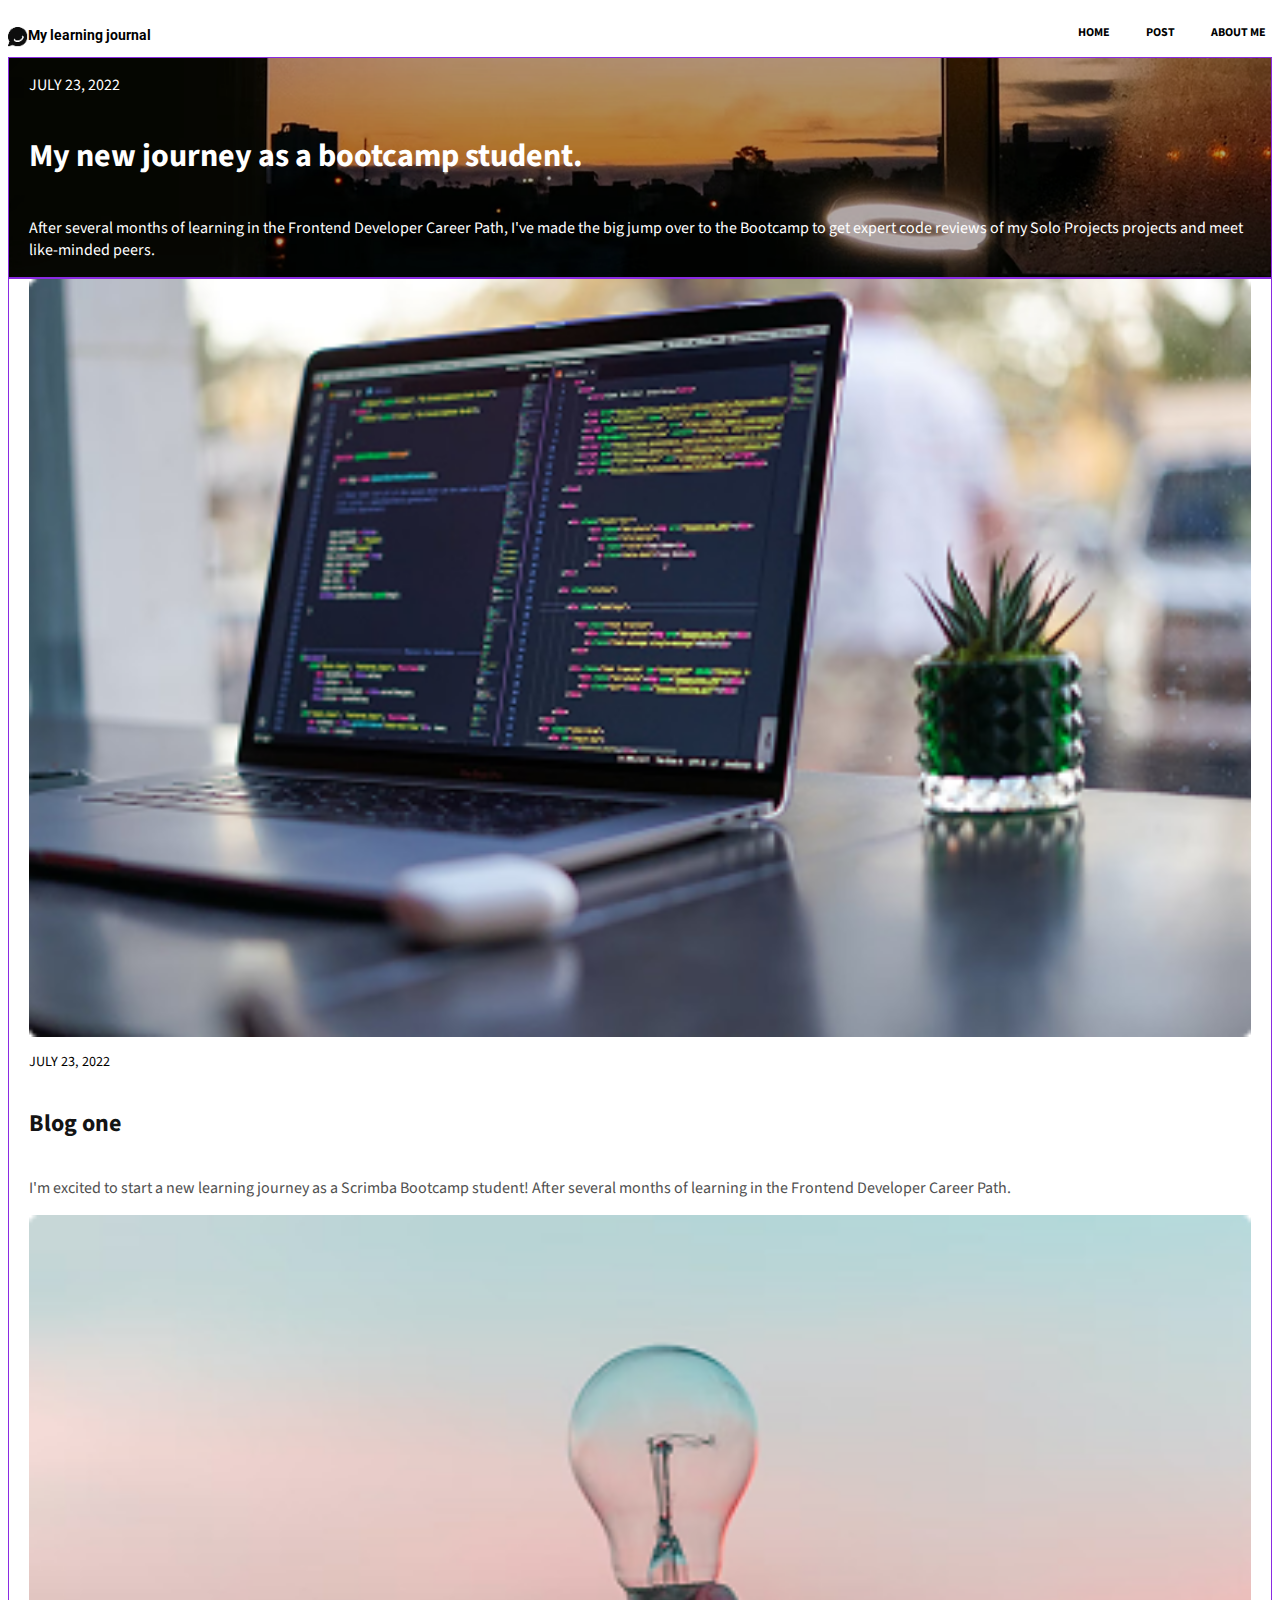
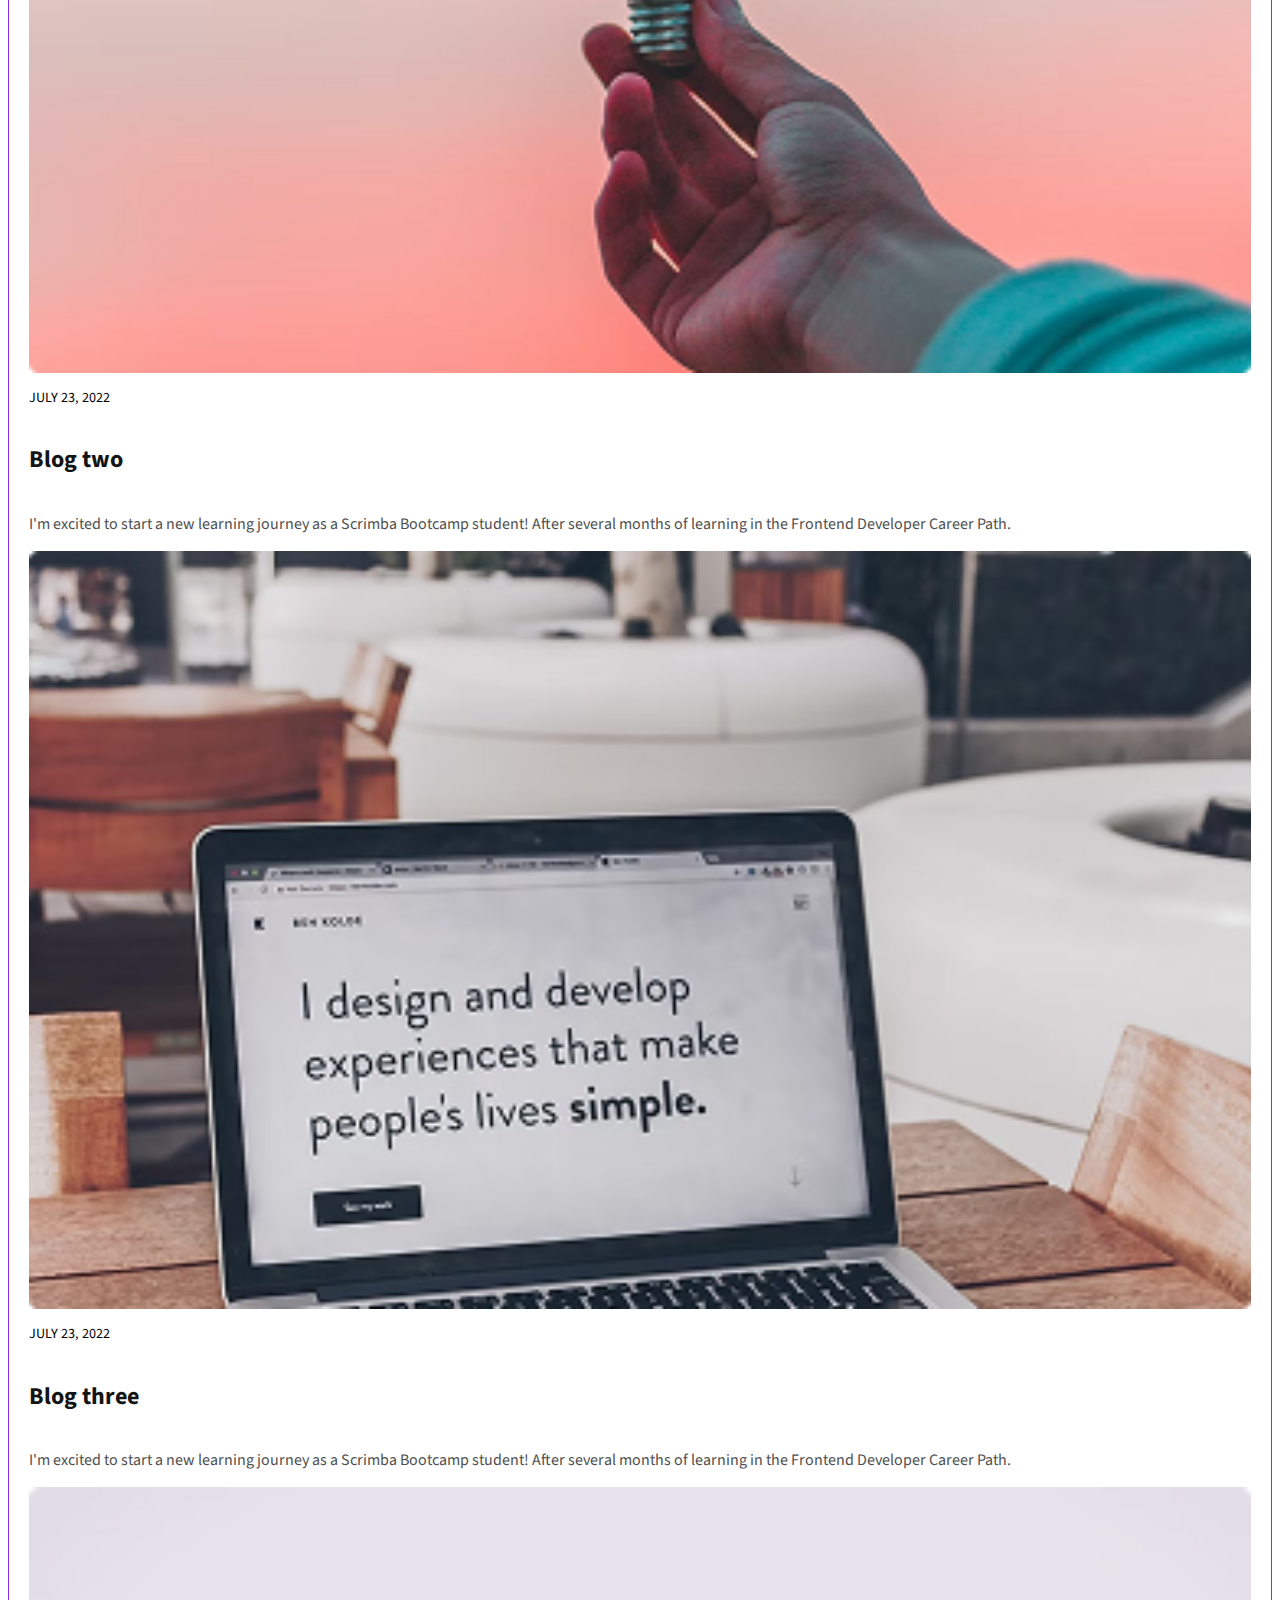
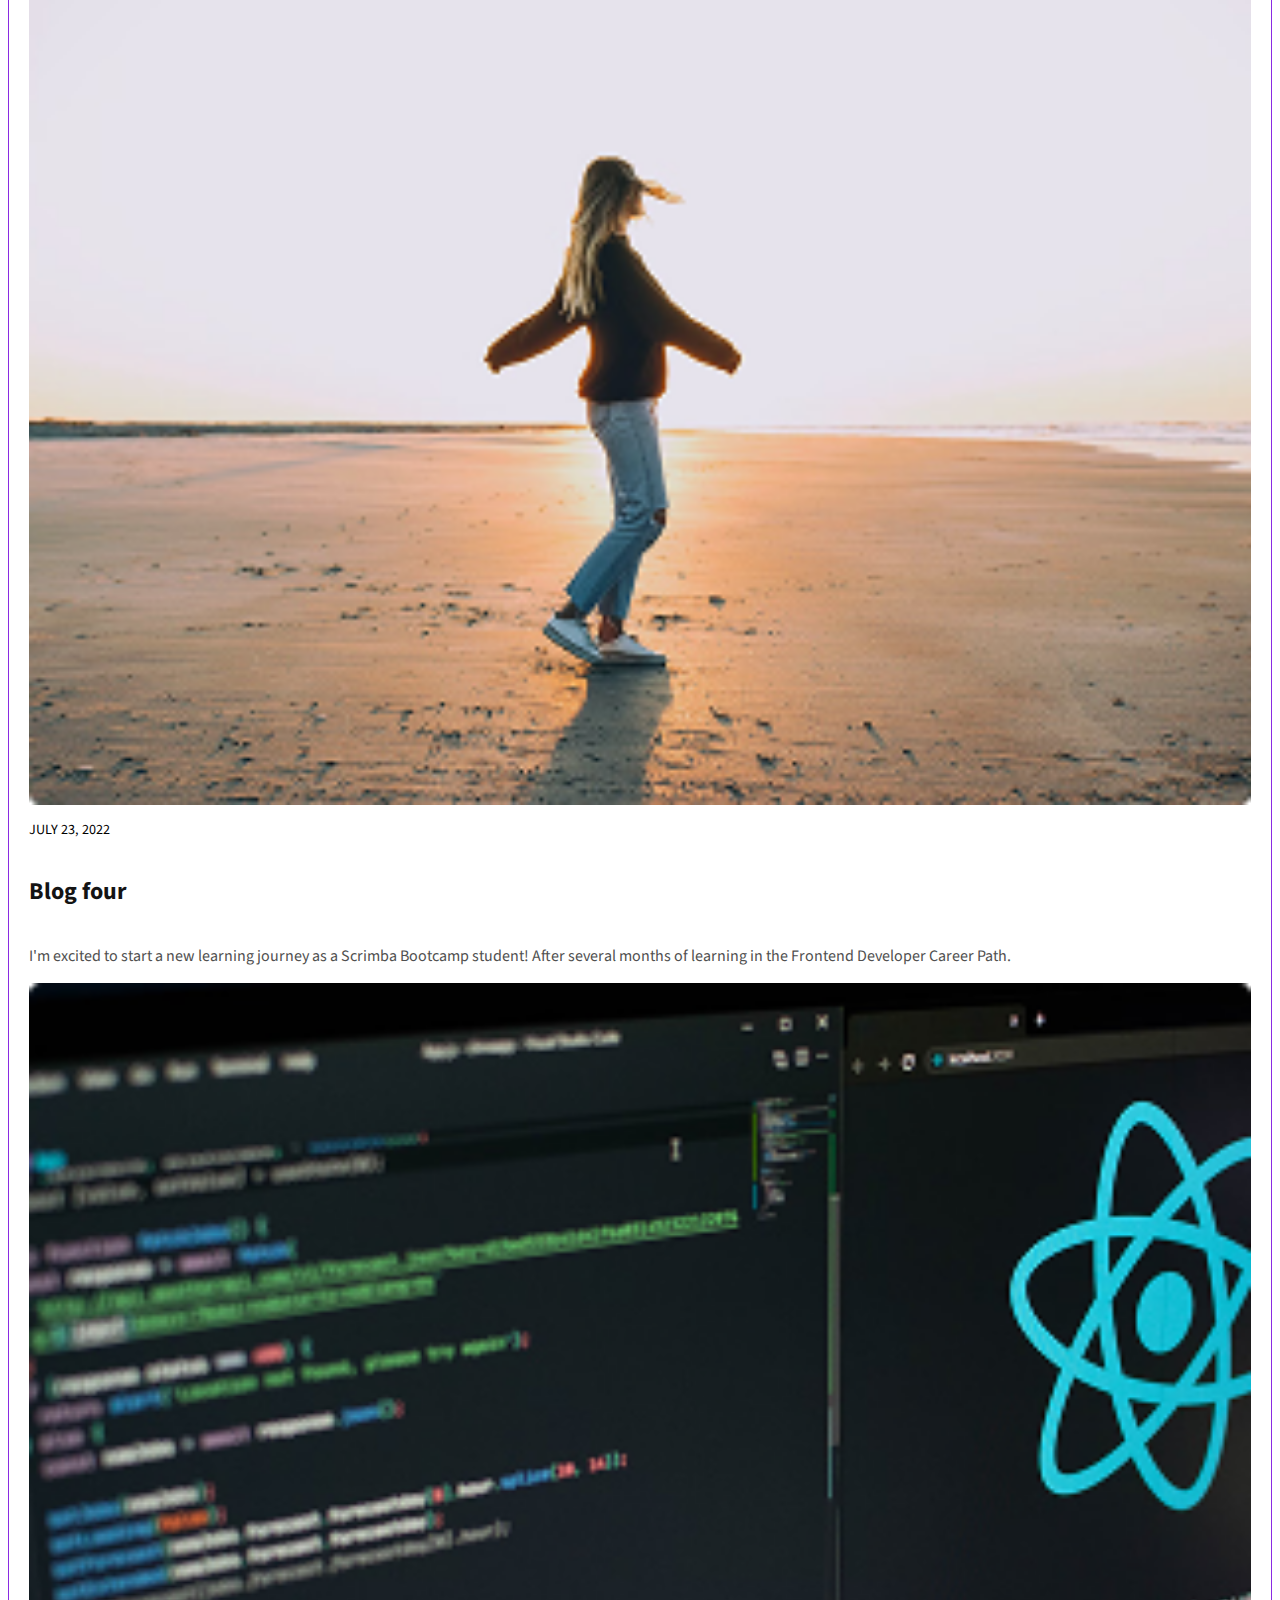
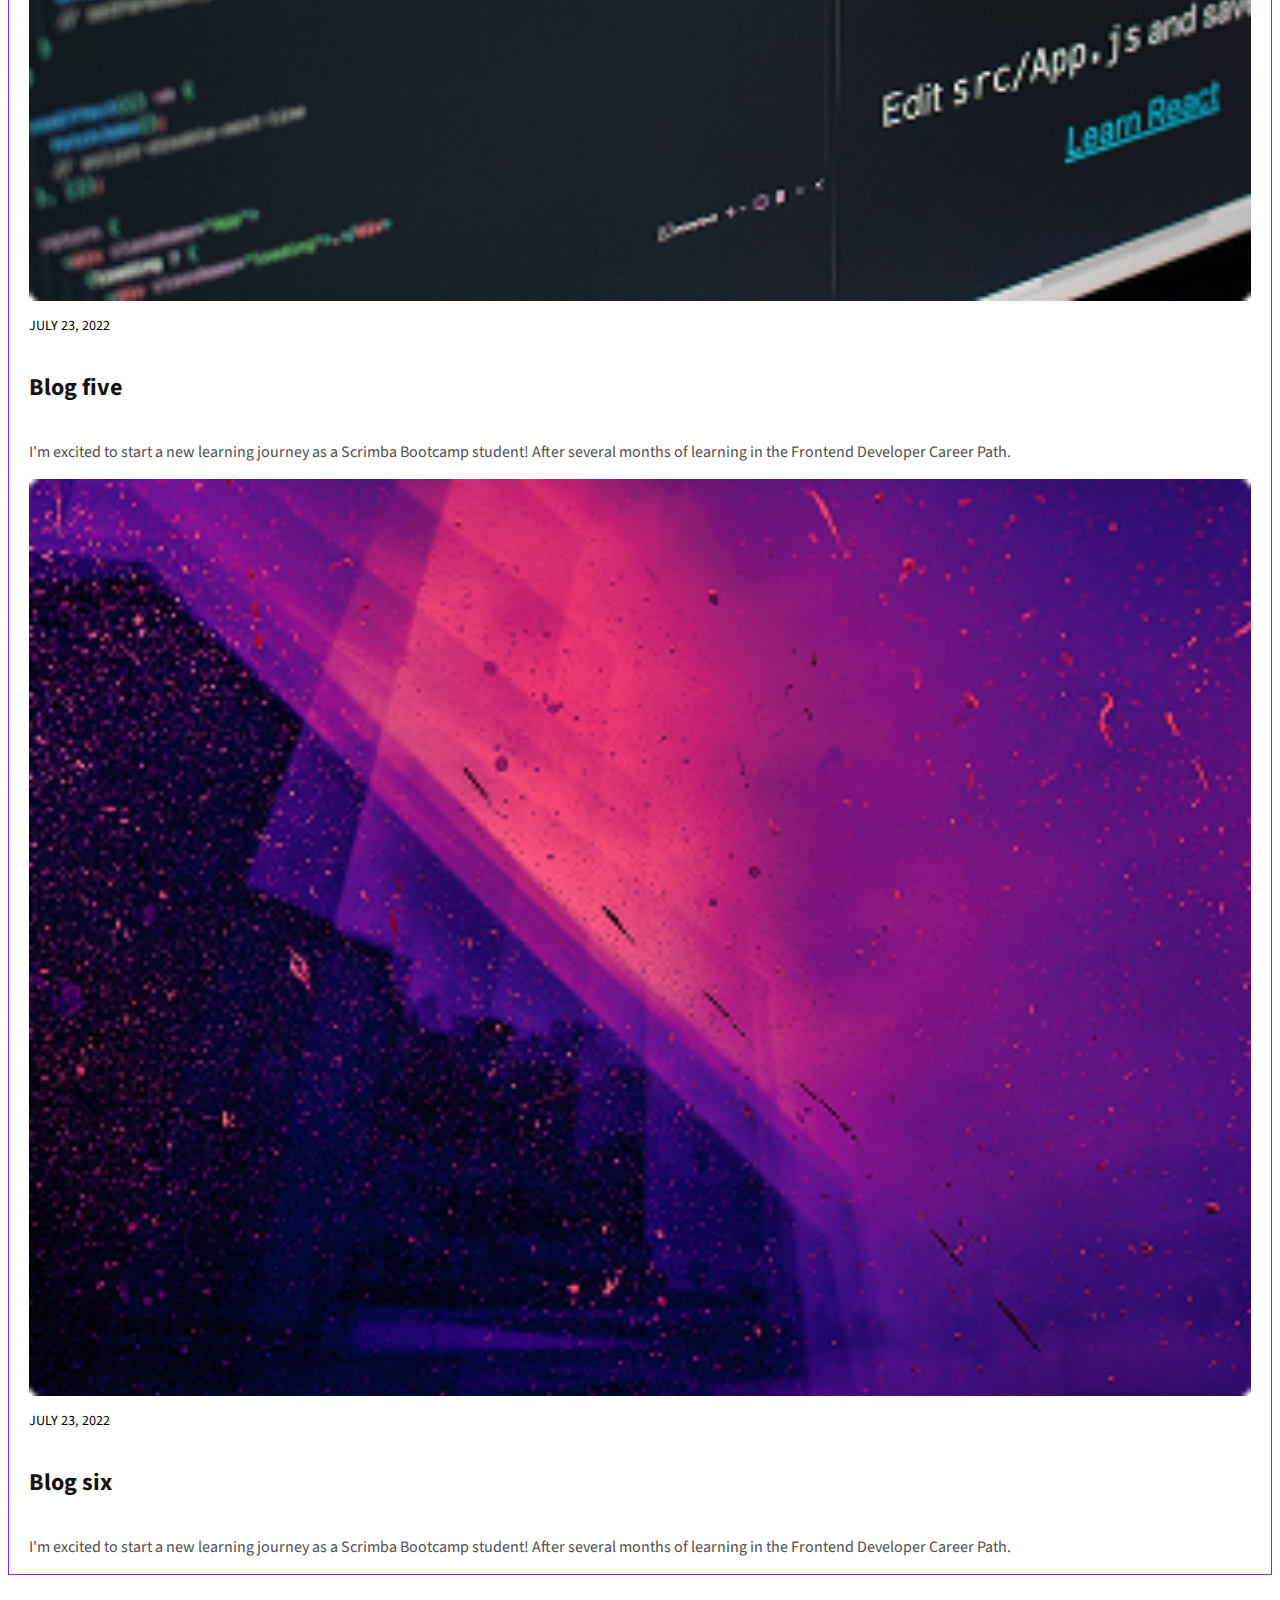
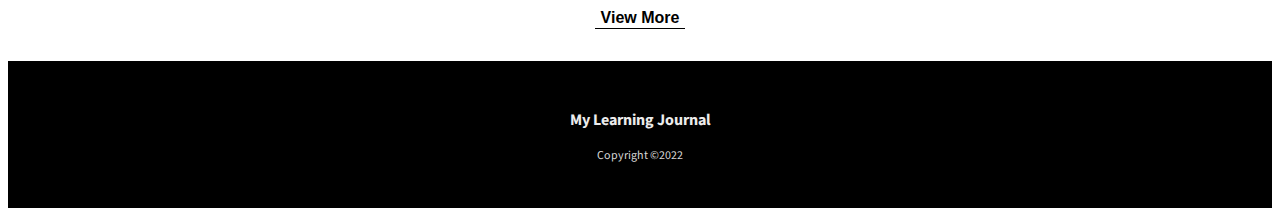
==== commit 0696759e: "Merge branch 'main' into feat/grid-강주희" ====
--- a/index.html
+++ b/index.html
@@ -37,6 +37,7 @@
 
       <main class="main">
         <section class="main-top-img">
+          <div class="main-top-img-content">
           <p class="main-date">JULY 23, 2022</p>
           <h1 class="main-title">My new journey as a bootcamp student.</h1>
           <p class="main-content">After several months of learning in the Frontend
@@ -44,6 +45,7 @@
             the Bootcamp to get expert code reviews of my Solo
             Projects projects and meet like-minded peers. 
             </p>
+          </div>
           <!-- <img class="vertwo-img" src="#" alt="노트북노을" /> -->
         </section>
 
--- a/styles.css
+++ b/styles.css
@@ -6,15 +6,30 @@
     font-size: 0.847em;
     margin: 0;
 }
+
 li{
     font-size: 1em;
     padding: 0.3em;
 }
 .main-top-img{
+    color: white;
     background-image: url(images/main-img.png);
-    color: #ffffff;
-    padding-top:5em;
-}
+    background-repeat: no-repeat;
+    background-size: cover;
+    display: grid;
+    grid-template-rows: 1fr;
+    grid-template-columns: 20px auto 20px;
+    border: 1px solid blueviolet;
+}
+.main-top-img-content {
+    grid-row: 1/2;
+    grid-column: 2/3;
+    text-align: left;
+    display: flex;
+    flex-direction: column;
+    justify-content: flex-end;
+  }
+
 .post-main{
     background: none;
     color: #151515;
@@ -56,7 +71,7 @@
     font-optical-sizing: auto;
     font-style: normal;  
 }
-.data{
+.date{
  color: #000000;
  font-size: 0.886em;
  font-weight: 400;
@@ -71,6 +86,36 @@
     font-size: 1em;
     font-weight: 400;
 }
+.blog {
+    display: grid;
+        grid-template-rows: 6fr;
+        grid-template-columns: 20px auto 20px;
+        border: 1px solid blueviolet;
+    }
+    .blog > article {
+        grid-column: 2/3;
+          display: flex;
+          flex-direction: column;
+          text-align: left;
+        }
+        .blog:nth-child(1) {
+            grid-row: 1/2;
+            }
+            .blog:nth-child(2) {
+                grid-row: 2/3;
+                }
+                .blog:nth-child(3) {
+                    grid-row: 3/4;
+                    }
+                    .blog:nth-child(4) {
+                        grid-row: 4/5;
+                        }
+                        .blog:nth-child(5) {
+                            grid-row: 5/6;
+                            }
+                            .blog:nth-child(6) {
+                                grid-row: 6/7;
+                                }
 .view-more{
 text-align: center;
 padding: 2em 0;
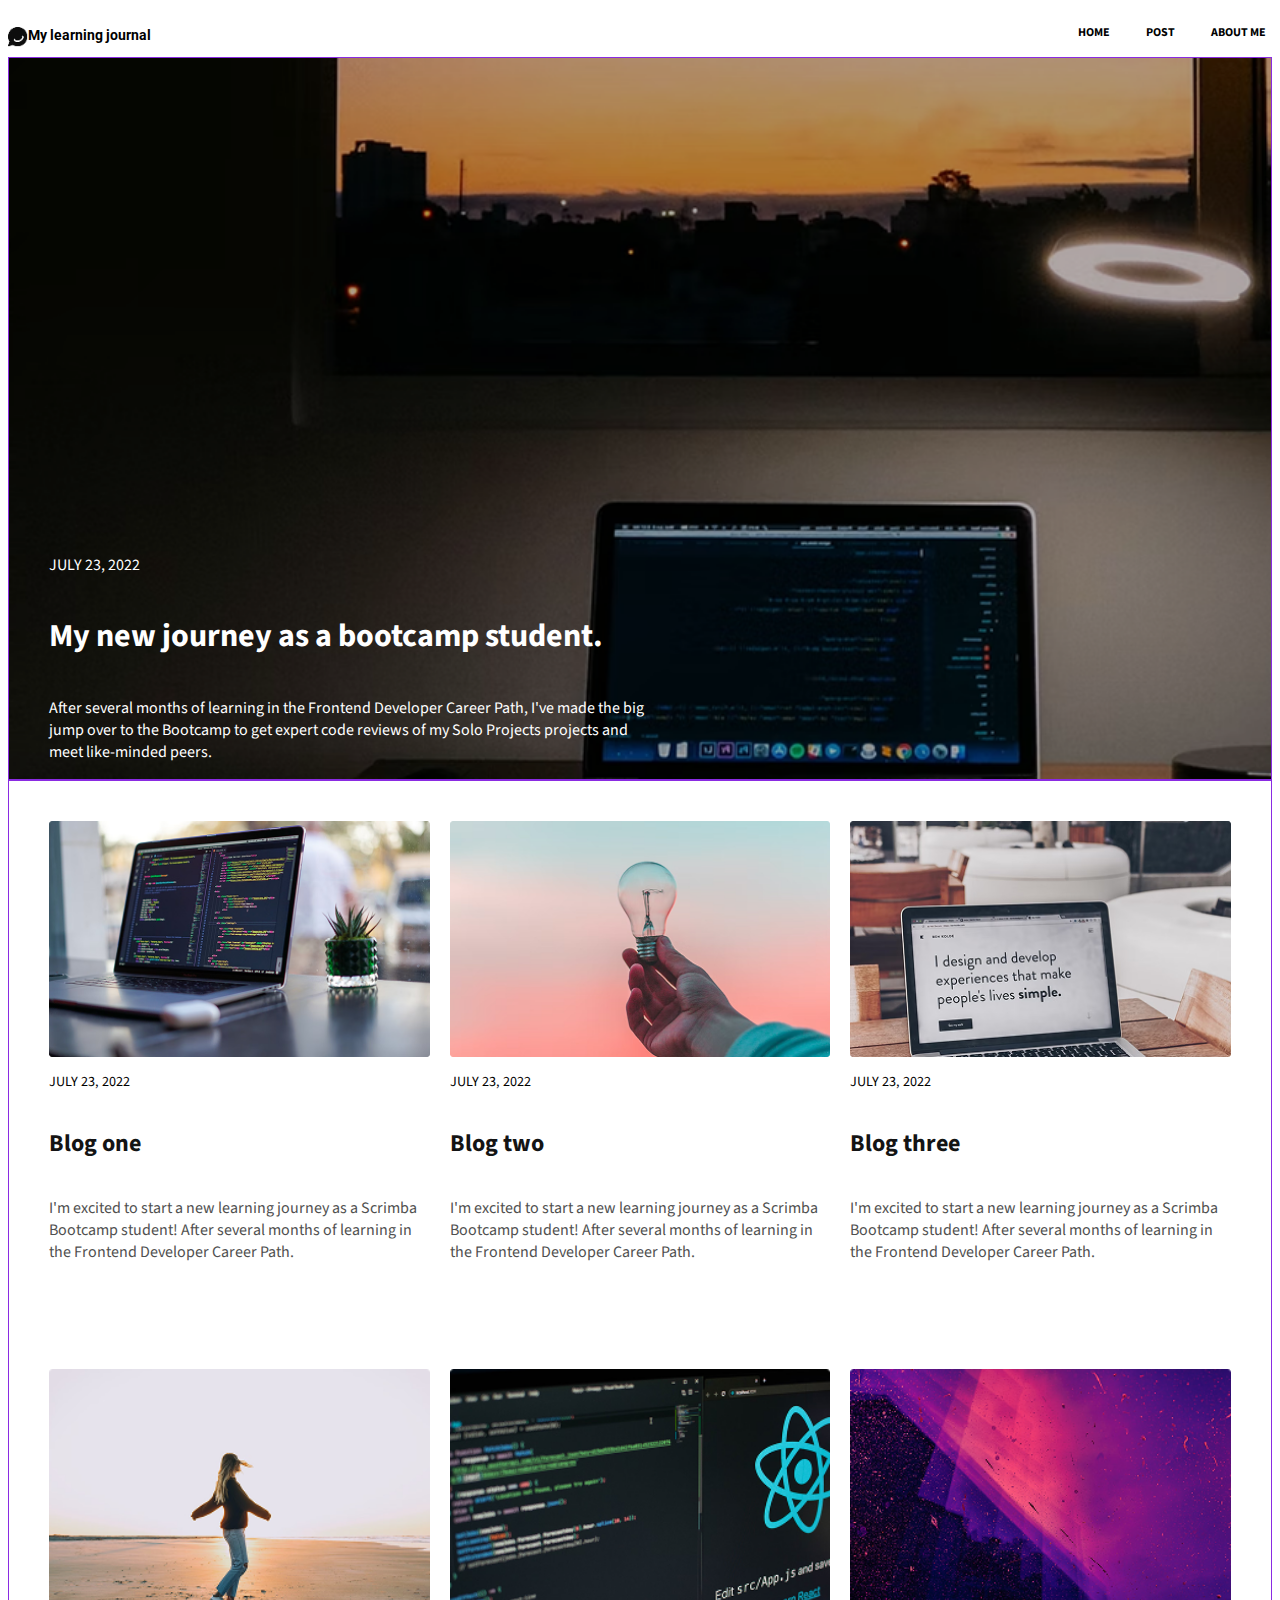
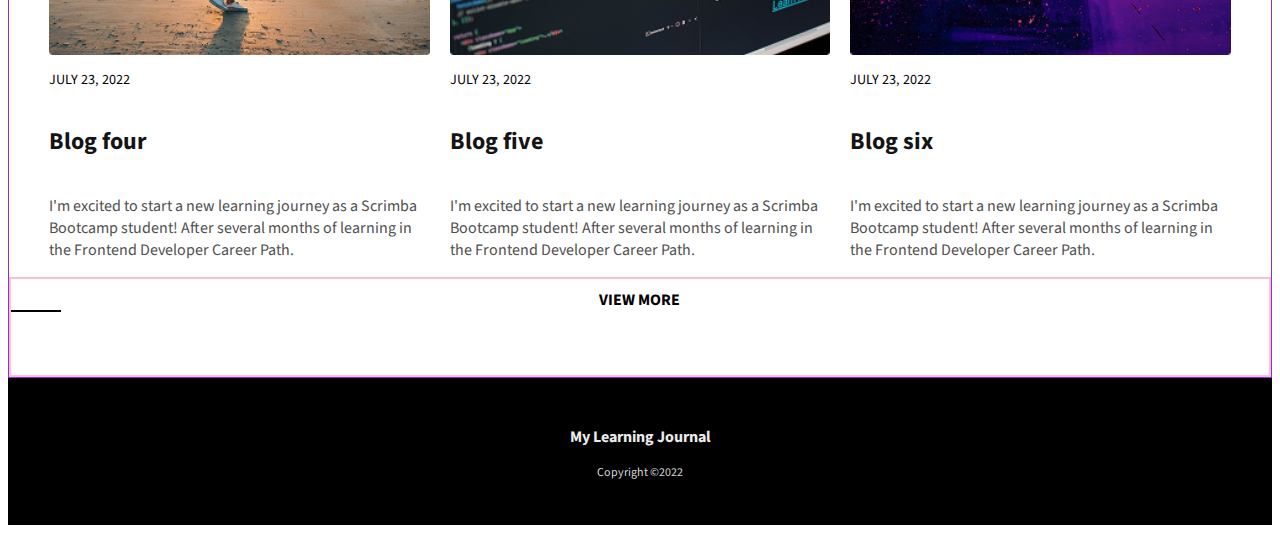
==== commit eac6fa9c: "view more" ====
--- a/index.html
+++ b/index.html
@@ -8,10 +8,10 @@
     <link rel="stylesheet" href="styles.css" />
 
     <link rel="preconnect" href="https://fonts.googleapis.com">
-<link rel="preconnect" href="https://fonts.gstatic.com" crossorigin>
-<link href="https://fonts.googleapis.com/css2?family=Anton&family=Josefin+Sans:ital,wght@0,100..700;1,100..700&family=Lato:ital,wght@0,100;0,300;0,400;0,700;0,900;1,100;1,300;1,400;1,700;1,900&family=Lora:ital,wght@0,400..700;1,400..700&family=Merriweather:ital,opsz,wght@0,18..144,300..900;1,18..144,300..900&family=Montserrat:ital,wght@0,100..900;1,100..900&family=Permanent+Marker&family=Roboto:ital,wght@0,100..900;1,100..900&family=Source+Code+Pro:ital,wght@0,200..900;1,200..900&family=Source+Sans+3:ital,wght@0,200..900;1,200..900&family=Titan+One&family=Ubuntu:ital,wght@0,300;0,400;0,500;0,700;1,300;1,400;1,500;1,700&display=swap" rel="stylesheet">
-
-
+    <link rel="preconnect" href="https://fonts.gstatic.com" crossorigin>
+    <link
+      href="https://fonts.googleapis.com/css2?family=Anton&family=Josefin+Sans:ital,wght@0,100..700;1,100..700&family=Lato:ital,wght@0,100;0,300;0,400;0,700;0,900;1,100;1,300;1,400;1,700;1,900&family=Lora:ital,wght@0,400..700;1,400..700&family=Merriweather:ital,opsz,wght@0,18..144,300..900;1,18..144,300..900&family=Montserrat:ital,wght@0,100..900;1,100..900&family=Permanent+Marker&family=Roboto:ital,wght@0,100..900;1,100..900&family=Source+Code+Pro:ital,wght@0,200..900;1,200..900&family=Source+Sans+3:ital,wght@0,200..900;1,200..900&family=Titan+One&family=Ubuntu:ital,wght@0,300;0,400;0,500;0,700;1,300;1,400;1,500;1,700&display=swap"
+      rel="stylesheet">
 
   </head>
   <body>
@@ -23,96 +23,109 @@
           <p class="logo-word">My learning journal</p>
         </div>
         <div class="hambuger">
-        <div class="open-btn"> &#9776;</div>
-        <nav class="menu">
+          <div class="open-btn"> &#9776;</div>
+          <nav class="menu">
             <div class="close-btn"> &times;</div>
-          <ul class="nav-item">
-            <li><a href="index.html" class="selected">HOME </a></li>
-            <li><a href="post.html" class="selected">POST </a></li>
-            <li><a href="aboutme.html" class="selected">ABOUT ME </a></li>
-          </ul>
-        </nav>
-    </div>
+            <ul class="nav-item">
+              <li><a href="index.html" class="selected">HOME </a></li>
+              <li><a href="post.html" class="selected">POST </a></li>
+              <li><a href="aboutme.html" class="selected">ABOUT ME </a></li>
+            </ul>
+          </nav>
+        </div>
       </header>
 
       <main class="main">
         <section class="main-top-img">
           <div class="main-top-img-content">
-          <p class="main-date">JULY 23, 2022</p>
-          <h1 class="main-title">My new journey as a bootcamp student.</h1>
-          <p class="main-content">After several months of learning in the Frontend
-            Developer Career Path, I've made the big jump over to
-            the Bootcamp to get expert code reviews of my Solo
-            Projects projects and meet like-minded peers. 
+            <p class="main-date">JULY 23, 2022</p>
+            <h1 class="main-title">My new journey as a bootcamp student.</h1>
+            <p class="main-content">After several months of learning in the
+              Frontend
+              Developer Career Path, I've made the big jump over to
+              the Bootcamp to get expert code reviews of my Solo
+              Projects projects and meet like-minded peers.
             </p>
           </div>
           <!-- <img class="vertwo-img" src="#" alt="노트북노을" /> -->
         </section>
 
-        
         <section class="blog">
           <article class="blog-one">
-            <img class="blog-one-img" src="images/labtop_black.png" alt="코딩노트북사진" />
+            <img class="blog-one-img" src="images/labtop_black.png"
+              alt="코딩노트북사진" />
             <p class="date">JULY 23, 2022</p>
             <h2 class="title">Blog one</h2>
-            <p class="content">I'm excited to start a new learning journey as a Scrimba 
+            <p class="content">I'm excited to start a new learning journey as a
+              Scrimba
               Bootcamp student! After several months of learning in
               the Frontend Developer Career Path.
-              </p>
+            </p>
           </article>
           <article class="blog-two">
             <img class="blog-two-img" src="images/LED.png" alt="전구손사진" />
             <p class="date">JULY 23, 2022</p>
             <h2 class="title">Blog two </h2>
-            <p class="content">I'm excited to start a new learning journey as a Scrimba
+            <p class="content">I'm excited to start a new learning journey as a
+              Scrimba
               Bootcamp student! After several months of learning in
-              the Frontend Developer Career Path. 
-              </p>
+              the Frontend Developer Career Path.
+            </p>
           </article>
           <article class="blog-three">
             <img
               class="blog-three-img"
               src="images/labtop_white.png"
-              alt="하얀색배경화면노트북사진 "
-            />
+              alt="하얀색배경화면노트북사진 " />
             <p class="date">JULY 23, 2022</p>
             <h2 class="title">Blog three</h2>
-            <p class="content">I'm excited to start a new learning journey as a Scrimba
+            <p class="content">I'm excited to start a new learning journey as a
+              Scrimba
               Bootcamp student! After several months of learning in
               the Frontend Developer Career Path.
-              </p>
+            </p>
           </article>
-          <article class="blog-four">
-            <img class="blog-four-img" src="images/girl.png" alt="여자사진" />
-            <p class="date">JULY 23, 2022</p>
-            <h2 class="title">Blog four</h2>
-            <p class="content">I'm excited to start a new learning journey as a Scrimba
-              Bootcamp student! After several months of learning in
-              the Frontend Developer Career Path.</p>
-          </article>
-          <article class="blog-five">
-            <img class="blog-five-img" src="images/coding.png" alt="파란색도형사진" />
-            <p class="date">JULY 23, 2022</p>
-            <h2 class="title">Blog five</h2>
-            <p class="content">I'm excited to start a new learning journey as a Scrimba
-              Bootcamp student! After several months of learning in
-              the Frontend Developer Career Path.</p>
-          </article>
-          <article class="blog-six">
-            <img class="blog-six-img" src="images/puple.png" alt="보라색사진" />
-            <p class="date">JULY 23, 2022</p>
-            <h2 class="title">Blog six</h2>
-            <p class="content">I'm excited to start a new learning journey as a Scrimba
-              Bootcamp student! After several months of learning in
-              the Frontend Developer Career Path.</p>
-          </article>
+
+          
+            <label for="view-toggle" class="view-more">
+            <input type="checkbox" id="view-toggle" class="toggle-input" hidden/>
+           <div class="toggle-button">VIEW MORE</div>
+           <p class="underline"></p>
+          </label>
+          
+       
+            <article class="blog-four gi">
+              <img class="blog-four-img" src="images/girl.png" alt="여자사진" />
+              <p class="date">JULY 23, 2022</p>
+              <h2 class="title">Blog four</h2>
+              <p class="content">I'm excited to start a new learning journey as
+                a Scrimba
+                Bootcamp student! After several months of learning in
+                the Frontend Developer Career Path.</p>
+            </article>
+            <article class="blog-five gi">
+              <img class="blog-five-img" src="images/coding.png"
+                alt="파란색도형사진" />
+              <p class="date">JULY 23, 2022</p>
+              <h2 class="title">Blog five</h2>
+              <p class="content">I'm excited to start a new learning journey as
+                a Scrimba
+                Bootcamp student! After several months of learning in
+                the Frontend Developer Career Path.</p>
+            </article>
+            <article class="blog-six gi">
+              <img class="blog-six-img" src="images/puple.png" alt="보라색사진" />
+              <p class="date">JULY 23, 2022</p>
+              <h2 class="title">Blog six</h2>
+              <p class="content">I'm excited to start a new learning journey as
+                a Scrimba
+                Bootcamp student! After several months of learning in
+                the Frontend Developer Career Path.</p>
+            </article>
         </section>
-        <div class="view-more">
-          <button class="more-btn">View More</button>
-        </div>
       </main>
 
-      <footer>
+      <footer class="footergo">
         <p class="my">My Learning Journal</p>
         <p class="copyright">Copyright ©2022</p>
       </footer>
--- a/styles.css
+++ b/styles.css
@@ -18,7 +18,7 @@
     background-size: cover;
     display: grid;
     grid-template-rows: 1fr;
-    grid-template-columns: 20px auto 20px;
+    grid-template-columns: 40px auto 40px;
     border: 1px solid blueviolet;
 }
 .main-top-img-content {
@@ -28,6 +28,7 @@
     display: flex;
     flex-direction: column;
     justify-content: flex-end;
+    padding-top: 30em;
   }
 
 .post-main{
@@ -56,6 +57,7 @@
 .main-content{
     font-weight: 400;
 font-size: 1em;
+width: 600px;
 }
 .post-content-two{
     font-weight: 400;
@@ -88,38 +90,54 @@
 }
 .blog {
     display: grid;
-        grid-template-rows: 6fr;
-        grid-template-columns: 20px auto 20px;
+        grid-template: 1fr 1fr 1fr 100px 1fr 1fr 1fr / 20px auto 20px;
         border: 1px solid blueviolet;
     }
     .blog > article {
-        grid-column: 2/3;
+        
           display: flex;
           flex-direction: column;
           text-align: left;
         }
-        .blog:nth-child(1) {
+        .blog-one {
             grid-row: 1/2;
+            grid-column: 2/3;
             }
-            .blog:nth-child(2) {
+            .blog-two {
                 grid-row: 2/3;
+                grid-column: 2/3;
                 }
-                .blog:nth-child(3) {
+                .blog-three {
                     grid-row: 3/4;
+                    grid-column: 2/3;
                     }
-                    .blog:nth-child(4) {
+                    .view-more{
                         grid-row: 4/5;
+                        grid-column: 2/3;
+                    }
+
+                    .blog-four {
+                        grid-row: 5/6;
+                        grid-column: 2/3;
                         }
-                        .blog:nth-child(5) {
-                            grid-row: 5/6;
+                        .blog-five {
+                            grid-row: 6/7;
+                            grid-column: 2/3;
                             }
-                            .blog:nth-child(6) {
-                                grid-row: 6/7;
+                            .blog-six {
+                                grid-row: 7/8;
+                                grid-column: 2/3;
                                 }
-.view-more{
-text-align: center;
-padding: 2em 0;
-}
+                              
+                                .view-more{
+                                                                 
+                               border: 2px solid pink;}
+                               
+                            
+
+                                   
+
+                              
 .more-btn{
     background-color: #ffffff;
     color: #000000;
@@ -145,17 +163,8 @@
     font-size: 0.75em;
     font-weight: 400;
 }
-@media(min-width:600px) {
-    .main-top-img{
-        background-image: url(images/desktop-blog-image-hero.png);
-    }
-    .post-vertwo-img{
-        display: none;
-    }
-    .post-vertwo-img2{
-        display: block;
-    }
-}
+
+
 .toptitle, .toptitle-logo{
     display: flex;
     flex-direction: row;
@@ -187,6 +196,8 @@
     background: white;
     z-index: 2;
     }
+    
+
  
 ul{
     display: flex;
@@ -243,8 +254,40 @@
         transform: translateX(0);
         transition: 250ms ease;
     }
-
-    
+    .underline{
+        border-bottom: 2px solid #000000;
+        width: 50px;
+        height: 9px;
+        margin-top:-10px;
+
+    }
+    .view-more{
+        font-size: 1em;
+        font-weight: 700;
+        display: flex;
+        flex-direction: column;
+       justify-content: center;
+       align-items: center;
+     
+    }
+    .gi {
+        transform: translateX(1000%);
+        position: relative;
+        top: 0;
+        right: 0;
+        width: 100%;
+        height: 100%;
+      }
+      .footergo {
+        transform: translateY(-1580px);
+      }
+      .gimove {
+        transform: translateY(0);
+        transform: translateX(0);
+        transition: 250ms ease;
+      }
+ 
+
 @media(min-width:600px){
 .open-btn,.close-btn{
             display: none;
@@ -274,6 +317,62 @@
  .toptitle-logo{
 padding-top: 1.1em;
  }
-
+ .blog {
+    display: grid;
+        grid-template: 40px 1fr 40px 1fr 100px / 40px 1fr 20px 1fr 20px 1fr 40px ;
+        border: 1px solid blueviolet;
+     
+    }
+    
+    .blog-one {
+    grid-row: 2/3;
+    grid-column: 2/3;
+    }
+    .blog-two {
+        grid-row: 2/3;
+        grid-column: 4/5;
+        }
+        .blog-three {
+            grid-row: 2/3;
+            grid-column: 6/7;
+            }
+            .blog-four {
+                grid-row: 4/5;
+                grid-column: 2/3;
+                }
+                .blog-five {
+                    grid-row: 4/5;
+                    grid-column: 4/5;
+                    }
+                    .blog-six {
+                        grid-row: 4/5;
+                        grid-column: 6/7;
+                        }
+                        .view-more{
+                            grid-row: 5/6;
+                            grid-column: 1/-1;
+                        }
+    .main-top-img{
+        background-image: url(images/desktop-blog-image-hero.png);
+    }
+    .post-vertwo-img{
+        display: none;
+    }
+    .post-vertwo-img2{
+        display: block;
+    }
+    .gi{
+        transform: none;
+    }
+    .gimove, .footergo{
+        transform: none;
+    }
+    .view-more{
+        display: block;
+        text-align: center;
+        padding-top: 10px;
+        cursor: default;
+        pointer-events: none;
+    }
     }
    
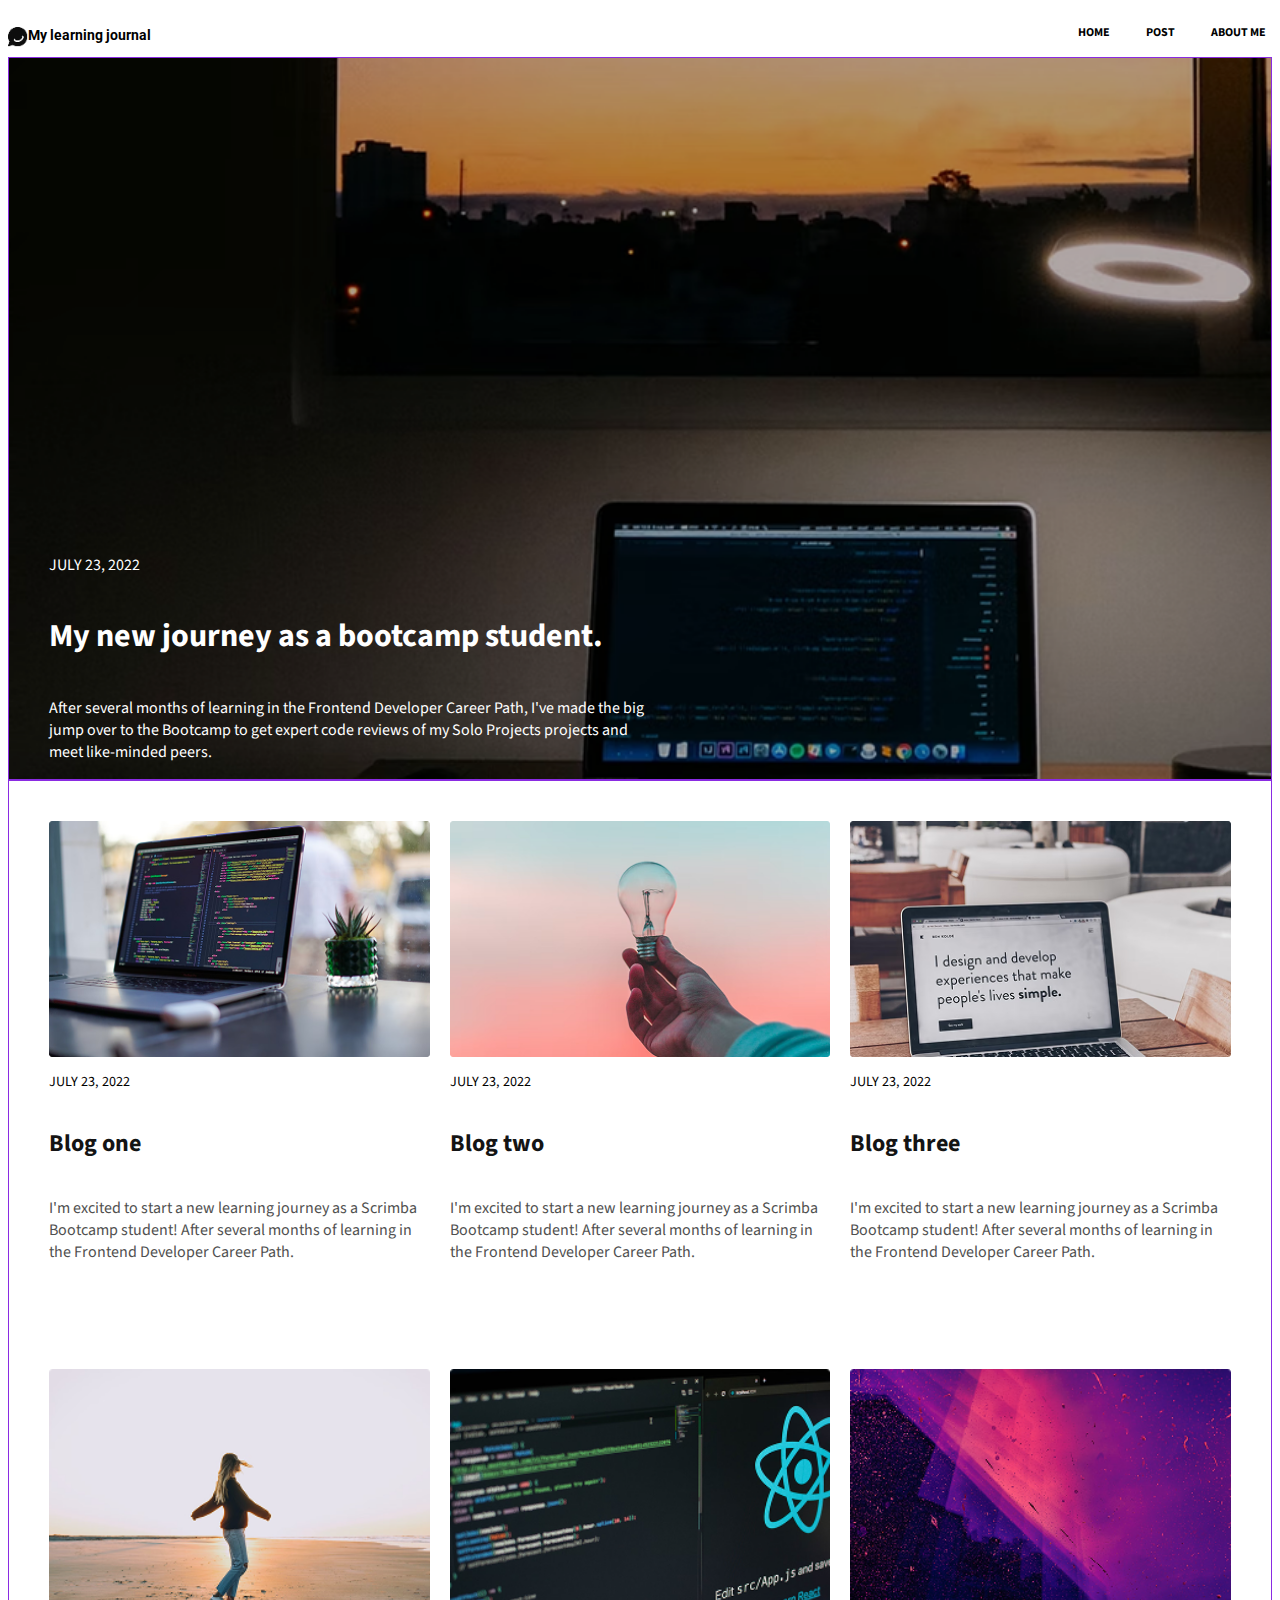
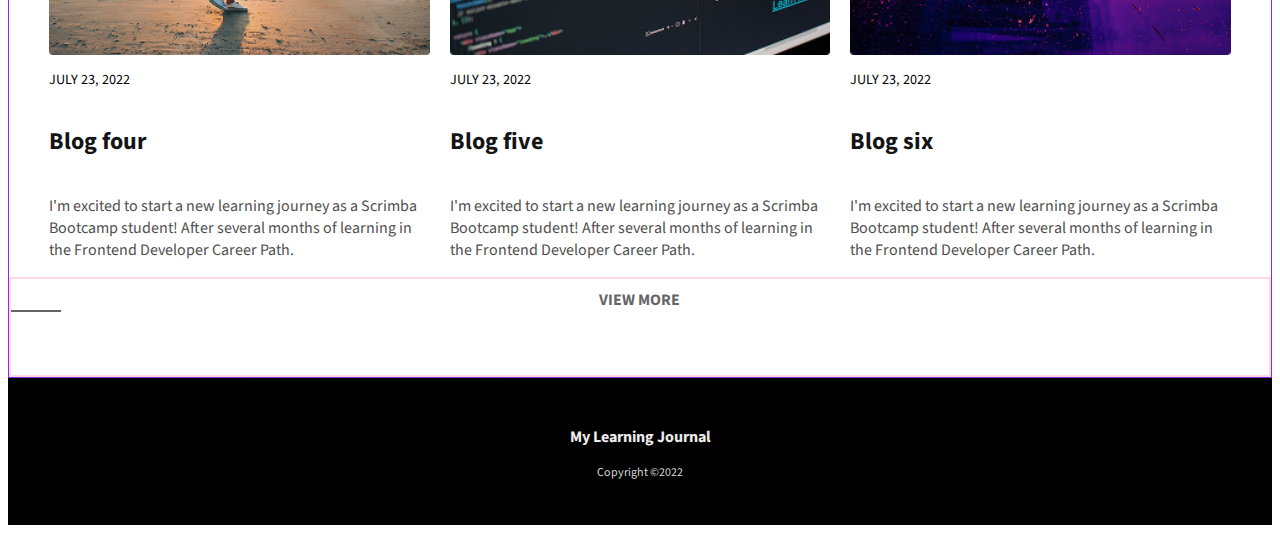
==== commit 4b6226bc: "view more" ====
--- a/index.html
+++ b/index.html
@@ -23,16 +23,16 @@
           <p class="logo-word">My learning journal</p>
         </div>
         <div class="hambuger">
-          <div class="open-btn"> &#9776;</div>
-          <nav class="menu">
+        <div class="open-btn"> &#9776;</div>
+        <nav class="menu">
             <div class="close-btn"> &times;</div>
-            <ul class="nav-item">
-              <li><a href="index.html" class="selected">HOME </a></li>
-              <li><a href="post.html" class="selected">POST </a></li>
-              <li><a href="aboutme.html" class="selected">ABOUT ME </a></li>
-            </ul>
-          </nav>
-        </div>
+          <ul class="nav-item">
+            <li><a href="index.html" class="selected">HOME </a></li>
+            <li><a href="post.html" class="selected">POST </a></li>
+            <li><a href="aboutme.html" class="selected">ABOUT ME </a></li>
+          </ul>
+        </nav>
+    </div>
       </header>
 
       <main class="main">
--- a/styles.css
+++ b/styles.css
@@ -94,7 +94,6 @@
         border: 1px solid blueviolet;
     }
     .blog > article {
-        
           display: flex;
           flex-direction: column;
           text-align: left;
@@ -374,5 +373,16 @@
         cursor: default;
         pointer-events: none;
     }
+    .post-main{
+        display: grid;
+        grid-template: 1fr / 40px auto 40px ;
+    }
+    .top{
+        grid-column: 2/3;
+    }
+  .middle{
+    grid-column: 2/3;
+  }
+
     }
    
